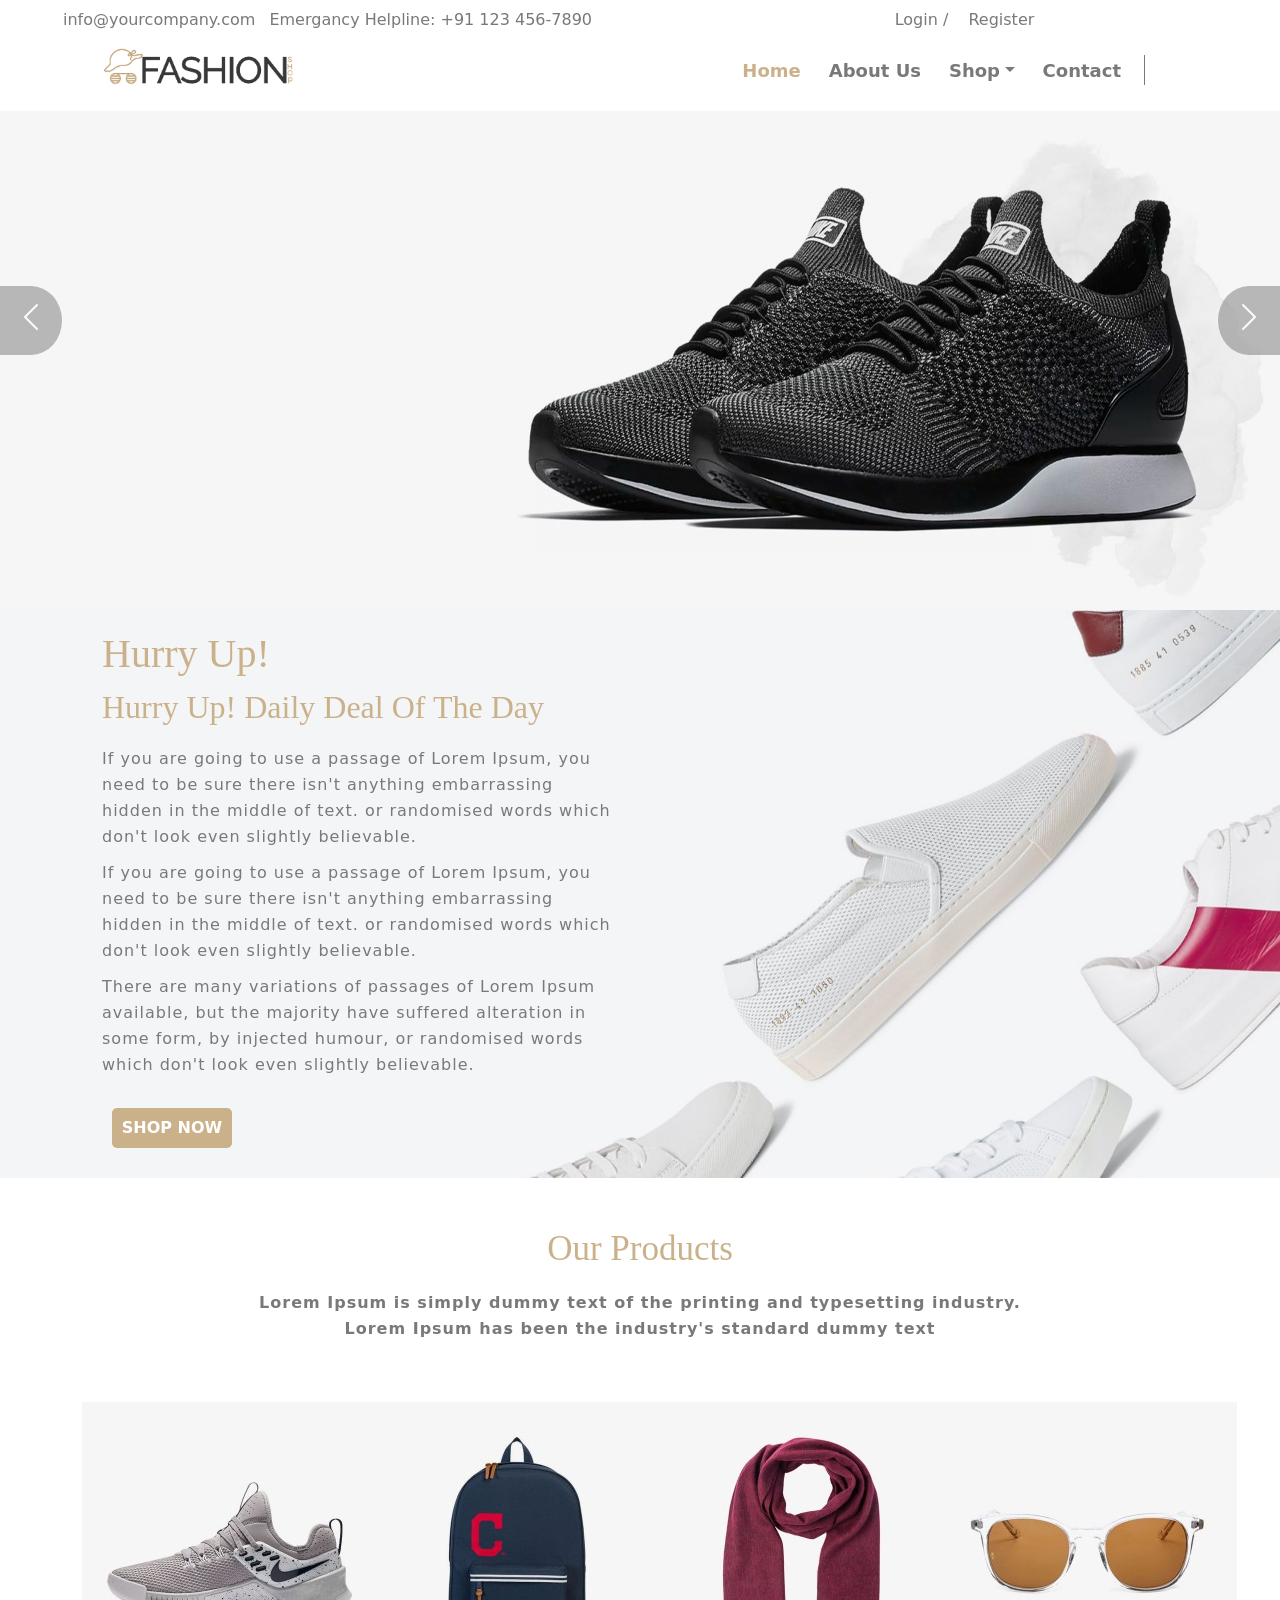
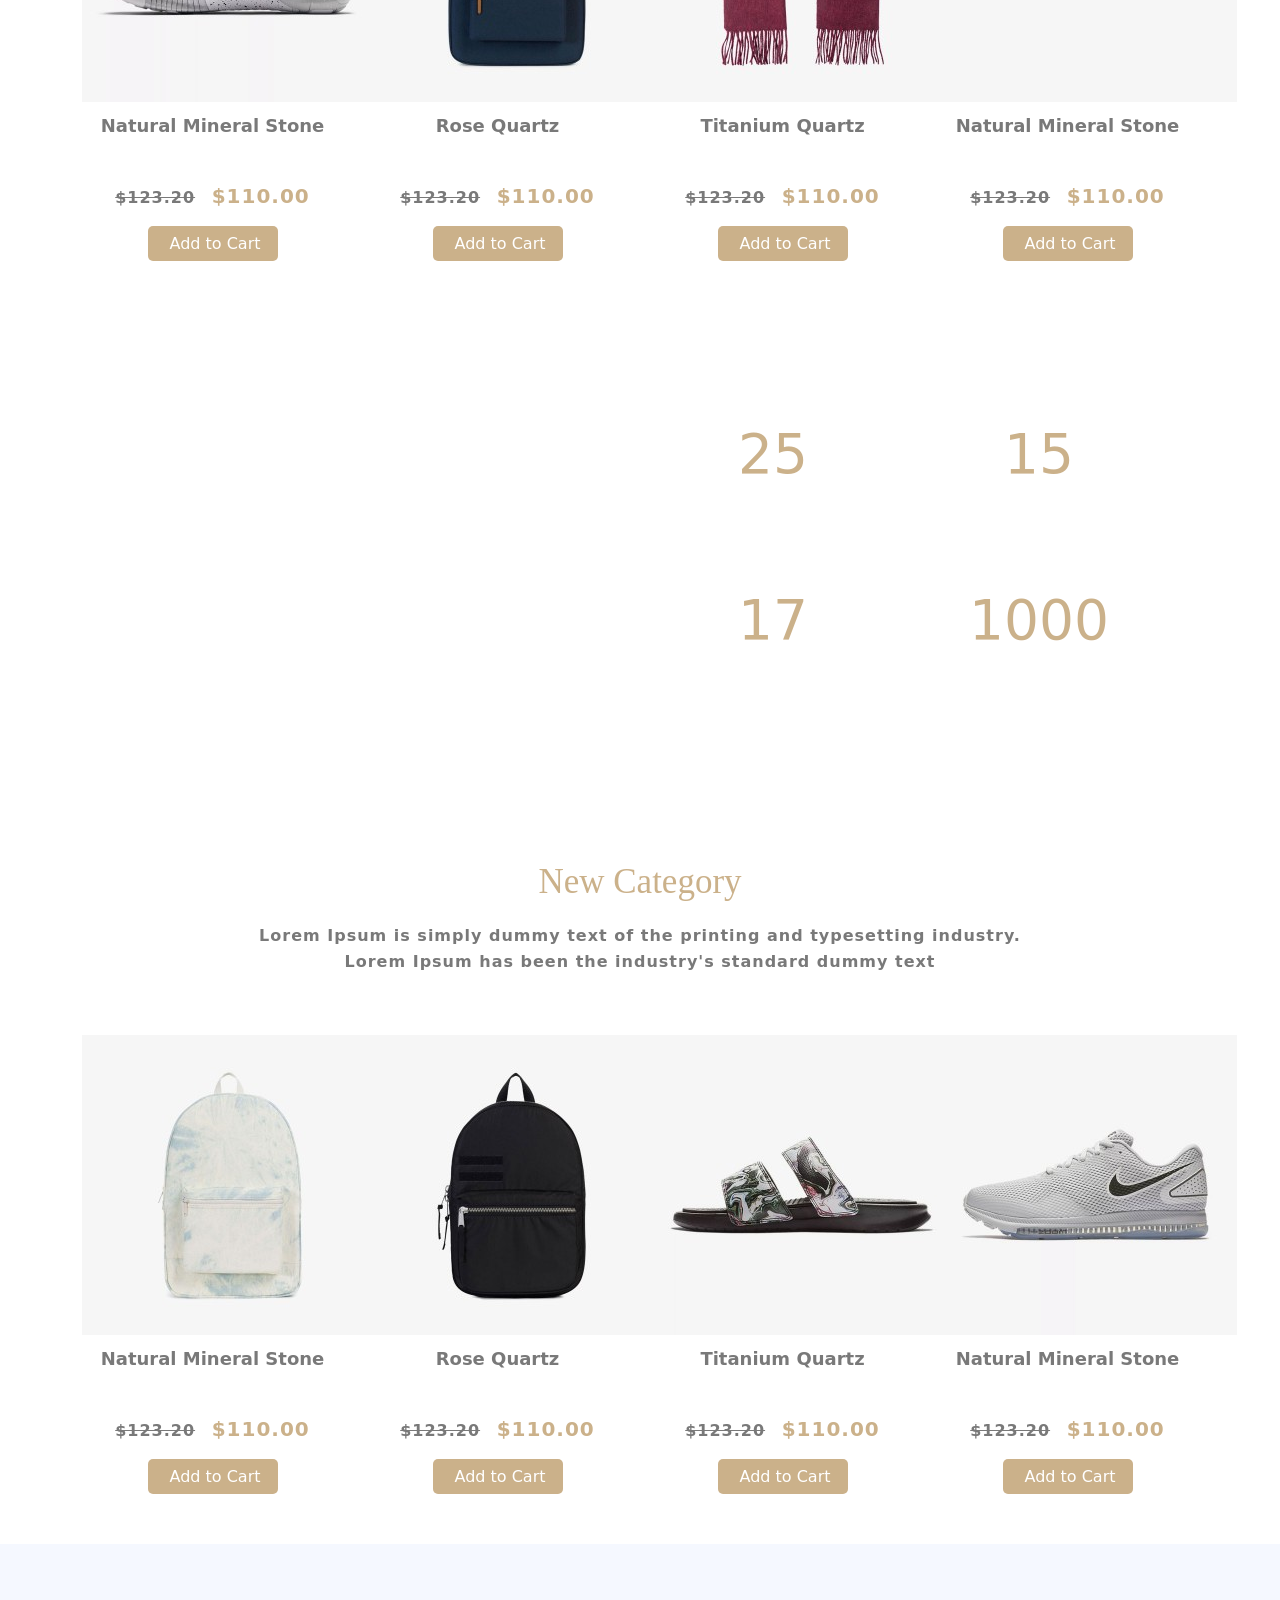
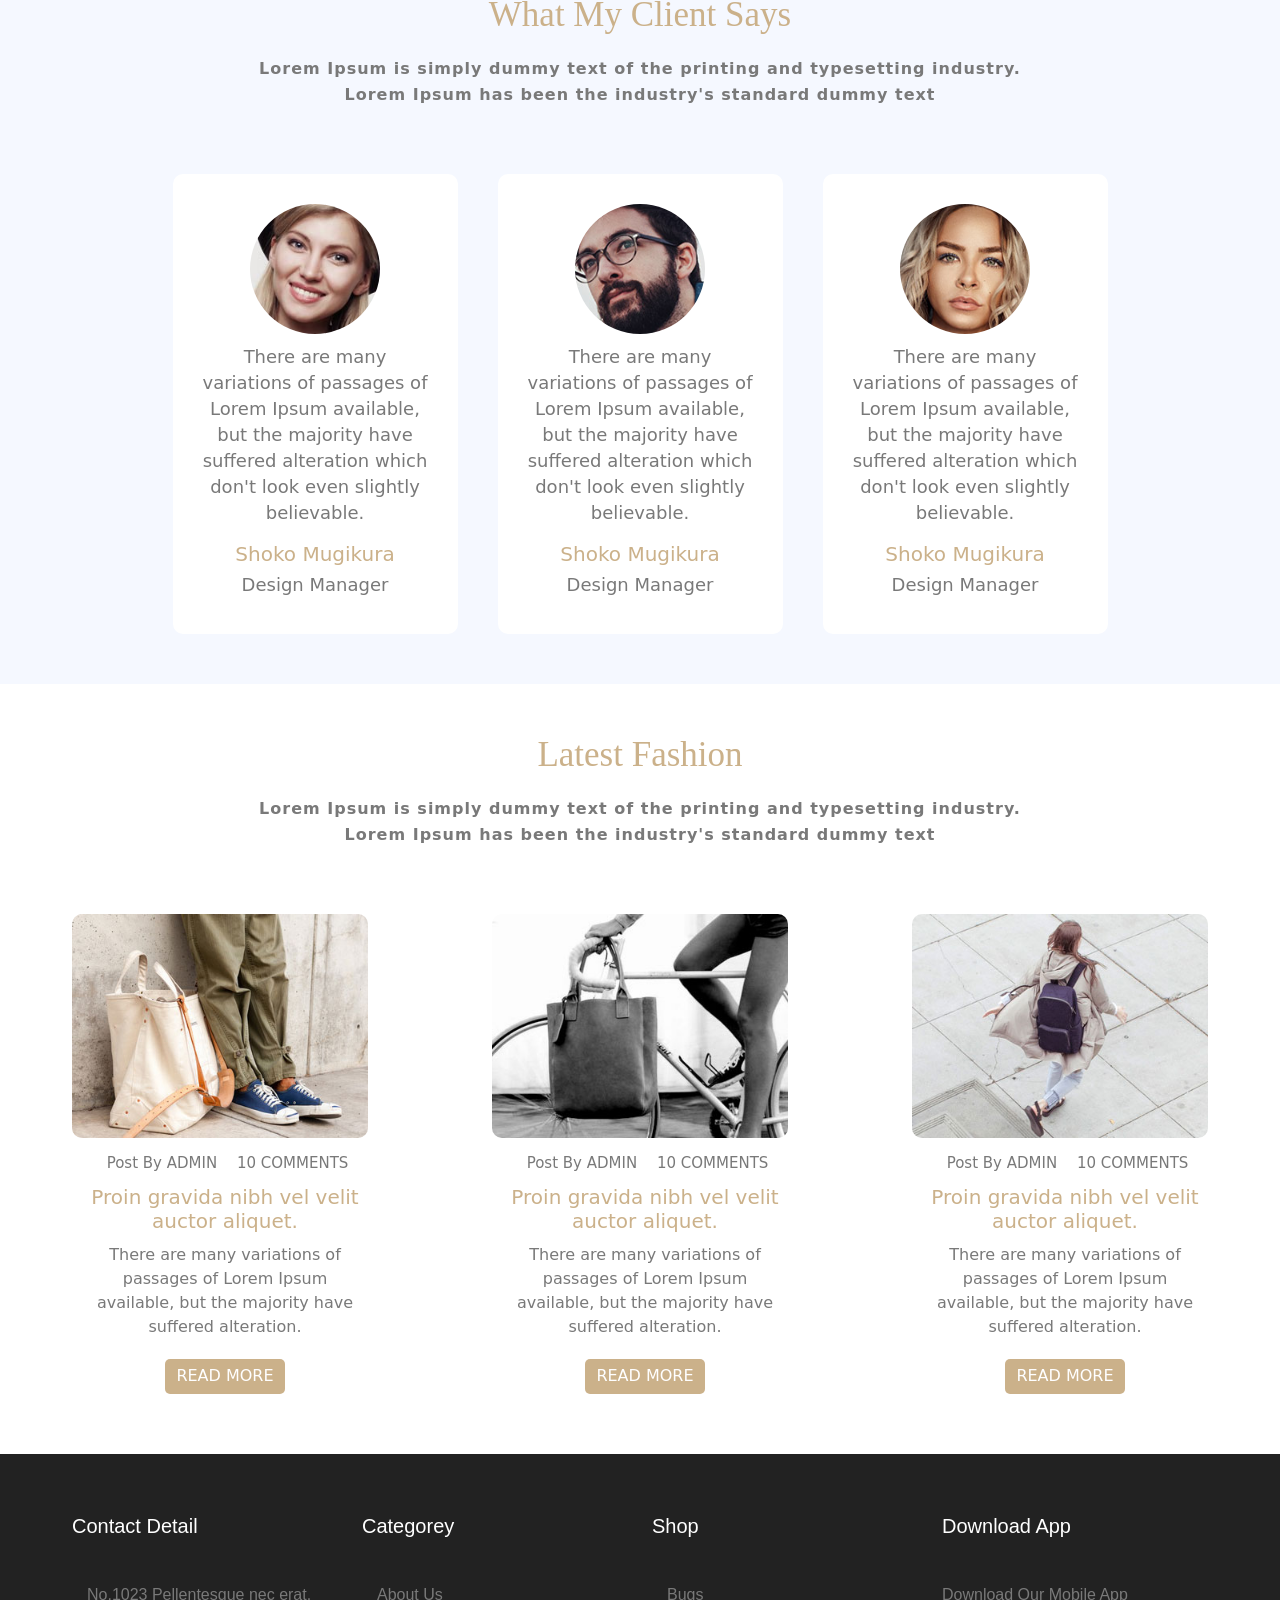
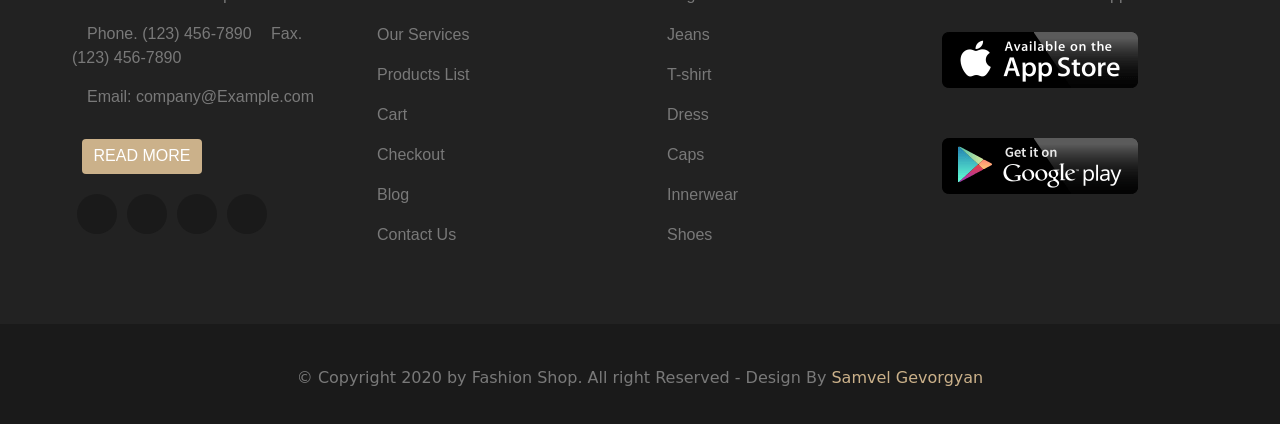
==== index.html @ e4495092 "Fashion Shop" ====
<!DOCTYPE html>
<html lang="en">
<head>
    <meta charset="UTF-8">
    <meta http-equiv="X-UA-Compatible" content="IE=edge">
    <meta name="viewport" content="width=device-width, initial-scale=1.0">
    <link rel="stylesheet" href="css/bootstrap.css">
    <link rel="stylesheet" href="css/bootstrap.min.css">
    <link href="https://cdn.jsdelivr.net/npm/bootstrap@5.2.0-beta1/dist/css/bootstrap.min.css" rel="stylesheet" integrity="sha384-0evHe/X+R7YkIZDRvuzKMRqM+OrBnVFBL6DOitfPri4tjfHxaWutUpFmBp4vmVor" crossorigin="anonymous">
    <link rel="stylesheet" href="css/icons.css">
    <link rel="stylesheet" href="css/media.css">
    <link rel="stylesheet" href="css/style.css">
    <title>Fashion Shop | Home</title>
</head>
<body>





                            <!-- NAV -->





    <div class="container-fluid navTop">
        <div class="row d-flex align-items-center text-center justify-content-between">
            <div class="col-6">
                <p> 
                    <abbr title="Email">
                        <span>
                            <i class="fa-regular fa-envelope navTopIcons"></i>
                            info@yourcompany.com
                        </span>
                    </abbr>
                    <abbr title="Telephone">
                        <span>
                            <i class="fa-solid fa-phone navTopIcons"></i>
                            Emergancy Helpline:
                            <a href="#" class="navTopLink">
                                +91 123 456-7890
                            </a>
                        </span>
                    </abbr>
                </p>
            </div>
            <div class="col-6">
                <p>
                    <i class="fa-solid fa-right-to-bracket navTopIcons"></i>
                    <a href="#" class="navTopLink">Login</a>
                    /
                    <i class="fa-regular fa-pen-to-square navTopIcons"></i>
                    <a href="#" class="navTopLink">Register</a>
                </p>
            </div>
        </div>
    </div>
    <nav class="navbar navbar-expand-md">
        <div class="container-fluid">
            <a class="navbar-brand" href="index.html">
                <img src="img/brand.png" alt="" class="brand">
            </a>
                <button class="navbar-toggler" type="button" data-bs-toggle="collapse" data-bs-target="#navbarText" aria-controls="navbarText" aria-expanded="false" aria-label="Toggle navigation">
                    <span class="navbar-toggler-icon"></span>
                </button>
            <div class="collapse navbar-collapse" id="navbarText">
                <ul class="navbar-nav me-auto"></ul>
                <span class="navbar-text links">
                    <ul class="navbar-nav me-auto">
                        <li class="nav-item">
                            <a class="nav-link home" aria-current="page" href="index.html">Home</a>
                        </li>
                        <li class="nav-item">
                            <a class="nav-link about" href="About_Us.html">About Us</a>
                        </li>
                        <li class="nav-item dropdown">
                            <a class="nav-link dropdown-toggle" href="#" id="navbarDropdownMenuLink" role="button" data-bs-toggle="dropdown" aria-expanded="false">Shop</a>
                                <ul class="dropdown-menu" aria-labelledby="navbarDropdownMenuLink">
                                    <li>
                                        <a class="dropdown-item" href="#">Coats</a>
                                    </li>
                                    <li>
                                        <a class="dropdown-item" href="#">Outwear</a>
                                    </li>
                                    <li>
                                        <a class="dropdown-item" href="#">T-Shirt</a>
                                    </li>
                                    <li>
                                        <a class="dropdown-item" href="#">Caps</a>
                                    </li>
                                    <li>
                                        <a class="dropdown-item" href="#">Shoes</a>
                                    </li>
                                    <li>
                                        <a class="dropdown-item" href="#">Innerwear</a>
                                    </li>
                                    <li>
                                        <a class="dropdown-item" href="#">Suits</a>
                                    </li>
                                    <li>
                                        <a class="dropdown-item" href="#">Shirt</a>
                                    </li>
                                    <li>
                                        <a class="dropdown-item" href="#">Bags</a>
                                    </li>
                                    <li>
                                        <a class="dropdown-item" href="#">Dresses</a>
                                    </li>
                                    <li>
                                        <a class="dropdown-item" href="#">Swimwear</a>
                                    </li>
                                    <li>
                                        <a class="dropdown-item" href="#">Sweatshirts & Hoodies</a>
                                    </li>
                                </ul>
                        </li>
                        <li class="nav-item">
                            <a class="nav-link" href="Contact_Us.html">Contact</a>
                        </li>
                            <div class="navIcons">
                                <span class="navBorder"></span>
                                <i class="fa-solid fa-cart-shopping"></i>
                                <i class="fa-solid fa-magnifying-glass"></i>
                            </div>
                    </ul>
                </span>
            </div>
        </div>
    </nav>





                            <!-- SLIDER -->




                            
    <header>
        <div id="carouselExampleInterval" class="carousel slide slideParent" data-bs-ride="carousel">
            <div class="carousel-inner">
                <div class="carousel-item active" data-bs-interval="4000">
                    <img src="img/slider-1.jpg" class="d-block w-100" alt="...">
                    <div class="carousel-caption d-none d-lg-block firstSliderBox">
                        <h5>Change Your Life</h5>
                        <p>If you are going to use a passage of Lorem Ipsum, you need to be sure there isn't anything embarrassing hidden in the middle of text. or randomised words which don't look even slightly believable.</p>
                        <button>Shop Now</button>
                    </div>
                </div>
                <div class="carousel-item" data-bs-interval="4000">
                    <img src="img/slider-2.jpg" class="d-block w-100" alt="...">
                    <div class="carousel-caption d-none d-lg-block firstSliderBox">
                        <h5>Change Your Look</h5>
                        <p>If you are going to use a passage of Lorem Ipsum, you need to be sure there isn't anything slightly believable.</p>
                        <button>Shop Now</button>
                    </div>
                </div>
                <div class="carousel-item" data-bs-interval="4000">
                    <img src="img/slider-3.jpg" class="d-block w-100" alt="...">
                    <div class="carousel-caption d-none d-lg-block firstSliderBox">
                        <h5>New Style Fashion</h5>
                        <p>If you are going to use a passage of Lorem Ipsum, you need to be sure there isn't anything embarrassing hidden in the middle of text. or randomised .</p>
                        <button>Shop Now</button>
                    </div>
                </div>
                <div class="carousel-item" data-bs-interval="4000">
                    <img src="img/slider-4.jpg" class="d-block w-100" alt="...">
                    <div class="carousel-caption d-none d-lg-block firstSliderBox">
                        <h5>New Style Fashion</h5>
                        <p>If you are going to use a passage of Lorem Ipsum, you need <br> to be sure there isn't anything embarrassing hidden in the middle <br> of text. or randomised words which don't .</p>
                        <button>Shop Now</button>
                    </div>
                </div>
            </div>
                <button class="carousel-control-prev" type="button" data-bs-target="#carouselExampleInterval" data-bs-slide="prev">
                    <div class="backIcon back">
                        <span class="carousel-control-prev-icon" aria-hidden="true"></span>
                        <span class="visually-hidden">Previous</span>
                    </div>
                </button>
                <button class="carousel-control-next" type="button" data-bs-target="#carouselExampleInterval" data-bs-slide="next">
                    <div class="backIcon next">
                        <span class="carousel-control-next-icon" aria-hidden="true"></span>
                        <span class="visually-hidden">Next</span>
                    </div>
                </button>
        </div>
        <div class="scrollUp">
            <i class="fa-solid fa-angles-up"></i>
        </div>
    </header>





                            <!-- HURRY UP -->




    
    <main>
        <section>
            <div class="hurryUpParent">
                <div class="container-fluid">
                    <div class="row">
                        <div class="col-xl-6 hurryUpContent">
                            <h1>Hurry Up!</h1>
                                <h2>Hurry Up! Daily Deal Of The Day</h2>
                                <p>If you are going to use a passage of Lorem Ipsum, you need to be sure there isn't anything embarrassing hidden in the middle of text. or randomised words which don't look even slightly believable.</p>
                                <p class="media_2">If you are going to use a passage of Lorem Ipsum, you need to be sure there isn't anything embarrassing hidden in the middle of text. or randomised words which don't look even slightly believable.</p>
                                <p class="media_3">There are many variations of passages of Lorem Ipsum available, but the majority have suffered alteration in some form, by injected humour, or randomised words which don't look even slightly believable.</p>
                                    <button>shop now</button>
                        </div>
                        <div class="col-xl-6"></div>
                    </div>
                </div>
            </div>
        </section>





                                <!-- OUR PRODUCTS -->





        <section>
            <div class="productsParent">
                <div class="container productParentChild">
                    <div class="productHeader">
                        <h1>Our Products</h1>
                        <p>Lorem Ipsum is simply dummy text of the printing and typesetting industry. <br> Lorem Ipsum has been the industry's standard dummy text</p>
                    </div>
                        <div class="row productContentParent">
                            <div class="col-lg-3">
                                <div class="product-item">
                                    <img src="img/product-1.jpg" alt="">
                                    <div class="productLink">
                                        <a href="">Natural Mineral Stone</a>
                                    </div>
                                    <div class="starParent">
                                        <i class="fa-solid fa-star star"></i>
                                        <i class="fa-solid fa-star star"></i>
                                        <i class="fa-regular fa-star star"></i>
                                        <i class="fa-regular fa-star star"></i>
                                        <i class="fa-regular fa-star star"></i>
                                    </div>
                                    <p>
                                        <span>$123.20</span>
                                        <span>$110.00</span>
                                    </p>
                                    <button>
                                        <i class="fa-solid fa-cart-shopping"></i>
                                        Add to Cart
                                    </button>
                                </div>
                            </div>
                            <div class="col-lg-3">
                                <div class="product-item">
                                    <img src="img/product-2.jpg" alt="">
                                    <div class="productLink">
                                        <a href="">Rose Quartz</a>
                                    </div>
                                    <div class="starParent">
                                        <i class="fa-solid fa-star star"></i>
                                        <i class="fa-solid fa-star star"></i>
                                        <i class="fa-regular fa-star star"></i>
                                        <i class="fa-regular fa-star star"></i>
                                        <i class="fa-regular fa-star star"></i>
                                    </div>
                                    <p>
                                        <span>$123.20</span>
                                        <span>$110.00</span>
                                    </p>
                                    <button>
                                        <i class="fa-solid fa-cart-shopping"></i>
                                        Add to Cart
                                    </button>
                                </div>
                            </div>
                            <div class="col-lg-3">
                                <div class="product-item">
                                    <img src="img/product-3.jpg" alt="">
                                    <div class="productLink">
                                        <a href="">Titanium Quartz</a>
                                    </div>
                                    <div class="starParent">
                                        <i class="fa-solid fa-star star"></i>
                                        <i class="fa-solid fa-star star"></i>
                                        <i class="fa-regular fa-star star"></i>
                                        <i class="fa-regular fa-star star"></i>
                                        <i class="fa-regular fa-star star"></i>
                                    </div>
                                    <p>
                                        <span>$123.20</span>
                                        <span>$110.00</span>
                                    </p>
                                    <button>
                                        <i class="fa-solid fa-cart-shopping"></i>
                                        Add to Cart
                                    </button>
                                </div>
                            </div>
                            <div class="col-lg-3">
                                <div class="product-item">
                                    <img src="img/product-4.jpg" alt="">
                                    <div class="productLink">
                                        <a href="">Natural Mineral Stone</a>
                                    </div>
                                    <div class="starParent">
                                        <i class="fa-solid fa-star star"></i>
                                        <i class="fa-solid fa-star star"></i>
                                        <i class="fa-regular fa-star star"></i>
                                        <i class="fa-regular fa-star star"></i>
                                        <i class="fa-regular fa-star star"></i>
                                    </div>
                                    <p>
                                        <span>$123.20</span>
                                        <span>$110.00</span>
                                    </p>
                                    <button>
                                        <i class="fa-solid fa-cart-shopping"></i>
                                        Add to Cart
                                    </button>
                                </div>
                            </div>
                        </div>
                </div>
            </div>
        </section>





                                <!-- PARALAX -->





        <section>
            <div class="paralaxParent">
                <div class="container-fluid paralaxParentChild">
                    <div class="row">
                        <div class="col-md-6 paralaxChildren">
                            <h1>Our Fashion Shop Work For You</h1>
                            <p>Our Fashion Shop delivers daily and monthly Shop for all readers of our website visitors.</p>
                            <p class="paralaxMedia2">Recognized as the best esoteric and fashion online in the USA. Every day we publish fresh products, shop by and for professional products, personalized predictions, shop readings, shose and Chinese fashion Brands and much more.</p>
                            <p>Our Fashion Shop can help you find a proper approach to solving all daily problems and achieving happiness in your life.</p>
                        </div>
                        <div class="col-md-6 paralaxYearParent">
                            <div class="row">
                                <div class="col-md-6">
                                    <h5>25</h5>
                                    <h4>Years Of Experience</h4>
                                </div>
                                <div class="col-md-6">
                                    <h5>15</h5>
                                    <h4>Types Of Best Brands</h4>
                                </div>
                            </div>
                            <div class="row">
                                <div class="col-md-6">
                                    <h5>17</h5>
                                    <h4>Best Quality</h4>
                                </div>
                                <div class="col-md-6">
                                    <h5>1000</h5>
                                    <h4>Hourly Fashion</h4>
                                </div>
                            </div>
                        </div>
                    </div>
                </div>
            </div>
        </section>





                                <!-- NEW CATEGORY -->





        <section>
            <div class="productsParent">
                <div class="container productParentChild2">
                    <div class="productHeader">
                    <h1>New Category</h1>
                    <p>Lorem Ipsum is simply dummy text of the printing and typesetting industry. <br> Lorem Ipsum has been the industry's standard dummy text</p>
                    </div>
                    <div class="row productContentParent">
                        <div class="col-lg-3">
                            <div class="product-item">
                                <img src="img/product-5.jpg" alt="">
                                <div class="productLink">
                                    <a href="">Natural Mineral Stone</a>
                                </div>
                                <div class="starParent">
                                    <i class="fa-solid fa-star star"></i>
                                    <i class="fa-solid fa-star star"></i>
                                    <i class="fa-regular fa-star star"></i>
                                    <i class="fa-regular fa-star star"></i>
                                    <i class="fa-regular fa-star star"></i>
                                </div>
                                <p>
                                    <span>$123.20</span>
                                    <span>$110.00</span>
                                </p>
                                <button>
                                    <i class="fa-solid fa-cart-shopping"></i>
                                    Add to Cart
                                </button>
                            </div>
                        </div>
                        <div class="col-lg-3">
                            <div class="product-item">
                                <img src="img/product-6.jpg" alt="">
                                <div class="productLink">
                                    <a href="">Rose Quartz</a>
                                </div>
                                <div class="starParent">
                                    <i class="fa-solid fa-star star"></i>
                                    <i class="fa-solid fa-star star"></i>
                                    <i class="fa-regular fa-star star"></i>
                                    <i class="fa-regular fa-star star"></i>
                                    <i class="fa-regular fa-star star"></i>
                                </div>
                                <p>
                                    <span>$123.20</span>
                                    <span>$110.00</span>
                                </p>
                                <button>
                                    <i class="fa-solid fa-cart-shopping"></i>
                                    Add to Cart
                                </button>
                            </div>
                        </div>
                        <div class="col-lg-3">
                            <div class="product-item">
                                <img src="img/product-7.jpg" alt="">
                                <div class="productLink">
                                    <a href="">Titanium Quartz</a>
                                </div>
                                <div class="starParent">
                                    <i class="fa-solid fa-star star"></i>
                                    <i class="fa-solid fa-star star"></i>
                                    <i class="fa-regular fa-star star"></i>
                                    <i class="fa-regular fa-star star"></i>
                                    <i class="fa-regular fa-star star"></i>
                                </div>
                                <p>
                                    <span>$123.20</span>
                                    <span>$110.00</span>
                                </p>
                                <button>
                                    <i class="fa-solid fa-cart-shopping"></i>
                                    Add to Cart
                                </button>
                            </div>
                        </div>
                        <div class="col-lg-3">
                            <div class="product-item">
                                <img src="img/product-8.jpg" alt="">
                                <div class="productLink">
                                    <a href="">Natural Mineral Stone</a>
                                </div>
                                <div class="starParent">
                                    <i class="fa-solid fa-star star"></i>
                                    <i class="fa-solid fa-star star"></i>
                                    <i class="fa-regular fa-star star"></i>
                                    <i class="fa-regular fa-star star"></i>
                                    <i class="fa-regular fa-star star"></i>
                                </div>
                                <p>
                                    <span>$123.20</span>
                                    <span>$110.00</span>
                                </p>
                                <button>
                                    <i class="fa-solid fa-cart-shopping"></i>
                                    Add to Cart
                                </button>
                            </div>
                        </div>
                    </div>
                </div>
            </div>
        </section>





                                <!-- TEAM -->





        <section>
            <div class="teamParent">
                <div class="container teamParentChild">
                    <div class="teamHeader">
                        <h1>What My Client Says</h1>
                        <p>Lorem Ipsum is simply dummy text of the printing and typesetting industry. <br> Lorem Ipsum has been the industry's standard dummy text</p>
                    </div>
                    <div class="row teamContent">
                        <div class="col-lg-3 teamItem">
                            <div>
                                <img src="img/team_1.jpg" alt="">
                            </div>
                            <div>
                                <p> <span>There are many variations of passages of Lorem Ipsum available, but the </span> majority have suffered alteration which don't look even slightly believable.</p>
                            </div>
                            <div>
                                <h5>Shoko Mugikura</h5>
                            </div>
                            <div>
                                <h4>Design Manager</h4>
                            </div>
                        </div>
                        <div class="col-lg-3 teamItem">
                            <div>
                                <img src="img/team_2.jpg" alt="">
                            </div>
                            <div>
                                <p> <span>There are many variations of passages of Lorem Ipsum available, but the </span> majority have suffered alteration which don't look even slightly believable.</p>
                            </div>
                            <div>
                                <h5>Shoko Mugikura</h5>
                            </div>
                            <div>
                                <h4>Design Manager</h4>
                            </div>
                        </div>
                        <div class="col-lg-3 teamItem">
                            <div>
                                <img src="img/team_3.jpg" alt="">
                            </div>
                            <div>
                                <p> <span>There are many variations of passages of Lorem Ipsum available, but the </span> majority have suffered alteration which don't look even slightly believable.</p>
                            </div>
                            <div>
                                <h5>Shoko Mugikura</h5>
                            </div>
                            <div>
                                <h4>Design Manager</h4>
                            </div>
                        </div>
                    </div>
                </div>
            </div>
        </section>





                                <!-- LATEST FASHION -->





        <section>
            <div class="latestParent">
                <div class="container-fluid latestParentChild">
                    <div class="latestHeader">
                        <h1>Latest Fashion</h1>
                        <p>Lorem Ipsum is simply dummy text of the printing and typesetting industry. <br> Lorem Ipsum has been the industry's standard dummy text</p>
                    </div>
                    <div class="row latestContent">
                        <div class="col-xl-3 latestItem">
                            <div>
                                <img src="img/latest_1.jpg" alt="">
                            </div>
                            <div>
                                <span>
                                    <i class="fa-solid fa-lock"></i>
                                    <span>Post By ADMIN</span>
                                </span>
                                <span>
                                    <i class="fa-regular fa-comment"></i>
                                    <span>10 COMMENTS</span>
                                </span>
                            </div>
                            <div>
                                <h4>Proin gravida nibh vel velit auctor aliquet.</h4>
                            </div>
                            <div>
                                <p>There are many variations of passages of Lorem Ipsum available, but the majority have suffered alteration.</p>
                            </div>
                            <div>
                                <button>READ MORE</button>
                            </div>
                        </div>
                        <div class="col-xl-3 latestItem">
                            <div>
                                <img src="img/latest_2.jpg" alt="">
                            </div>
                            <div>
                                <span>
                                    <i class="fa-solid fa-lock"></i>
                                    <span>Post By ADMIN</span>
                                </span>
                                <span>
                                    <i class="fa-regular fa-comment"></i>
                                    <span>10 COMMENTS</span>
                                </span>
                            </div>
                            <div>
                                <h4>Proin gravida nibh vel velit auctor aliquet.</h4>
                            </div>
                            <div>
                                <p>There are many variations of passages of Lorem Ipsum available, but the majority have suffered alteration.</p>
                            </div>
                            <div>
                                <button>READ MORE</button>
                            </div>
                        </div>
                        <div class="col-xl-3 latestItem">
                            <div>
                                <img src="img/latest_3.jpg" alt="">
                            </div>
                            <div>
                                <span>
                                    <i class="fa-solid fa-lock"></i>
                                    <span>Post By ADMIN</span>
                                </span>
                                <span>
                                    <i class="fa-regular fa-comment"></i>
                                    <span>10 COMMENTS</span>
                                </span>
                            </div>
                            <div>
                                <h4>Proin gravida nibh vel velit auctor aliquet.</h4>
                            </div>
                            <div>
                                <p>There are many variations of passages of Lorem Ipsum available, but the majority have suffered alteration.</p>
                            </div>
                            <div>
                                <button>READ MORE</button>
                            </div>
                        </div>
                    </div>
                </div>
            </div>
        </section>
    </main>





                                <!-- FOOTER -->





    <footer>
        <section>
            <div class="footerParent">
                <div class="container-fluid">
                    <div class="row footerParentChild">
                        <div class="col-lg-3 footerItem">
                            <div>
                                <h4>Contact Detail</h4>
                            </div>
                            <div>
                                <i class="fa-solid fa-location-dot"></i>
                                <span> No.1023 Pellentesque nec erat.</span>
                            </div>
                            <div>
                                <i class="fa-solid fa-phone"></i>
                                <span>Phone. (123) 456-7890</span>
                                <i class="fa-solid fa-file-lines"></i>
                                <span>Fax. (123) 456-7890</span>
                            </div>
                            <div>
                                <i class="fa-regular fa-envelope"></i>
                                <span>Email: company@Example.com</span>
                            </div>
                            <div>
                                <button>READ MORE</button>
                            </div>
                            <div class="footerLinks">
                                <div>
                                    <i class="fa-brands fa-facebook-f"></i>
                                </div>
                                <div>
                                    <i class="fa-brands fa-twitter"></i>
                                </div>
                                <div>
                                    <i class="fa-brands fa-youtube"></i>
                                </div>
                                <div>
                                    <i class="fa-brands fa-linkedin-in"></i>
                                </div>
                            </div>
                        </div>
                        <div class="col-lg-3 footerItem">
                            <div>
                                <h4>Categorey</h4>
                            </div>
                            <div>
                                <p>
                                    <i class="fa-solid fa-angle-right"></i>
                                    About Us
                                </p>
                            </div>
                            <div>
                                <p>
                                    <i class="fa-solid fa-angle-right"></i>
                                    Our Services
                                </p>
                            </div>
                            <div>
                                <p>
                                    <i class="fa-solid fa-angle-right"></i>
                                    Products List
                                </p>
                            </div>
                            <div>
                                <p>
                                    <i class="fa-solid fa-angle-right"></i>
                                    Cart
                                </p>
                            </div>
                            <div>
                                <p>
                                    <i class="fa-solid fa-angle-right"></i>
                                    Checkout
                                </p>
                            </div>
                            <div>
                                <p>
                                    <i class="fa-solid fa-angle-right"></i>
                                    Blog
                                </p>
                            </div>
                            <div>
                                <p>
                                    <i class="fa-solid fa-angle-right"></i>
                                    Contact Us
                                </p>
                            </div>
                        </div>
                        <div class="col-lg-3 footerItem">
                            <div>
                                <h4>Shop</h4>
                            </div>
                            <div>
                                <p>
                                    <i class="fa-solid fa-angle-right"></i>
                                    Bugs
                                </p>
                            </div>
                            <div>
                                <p>
                                    <i class="fa-solid fa-angle-right"></i>
                                    Jeans
                                </p>
                            </div>
                            <div>
                                <p>
                                    <i class="fa-solid fa-angle-right"></i>
                                    T-shirt
                                </p>
                            </div>
                            <div>
                                <p>
                                    <i class="fa-solid fa-angle-right"></i>
                                    Dress
                                </p>
                            </div>
                            <div>
                                <p>
                                    <i class="fa-solid fa-angle-right"></i>
                                    Caps
                                </p>
                            </div>
                            <div>
                                <p>
                                    <i class="fa-solid fa-angle-right"></i>
                                    Innerwear
                                </p>
                            </div>
                            <div>
                                <p>
                                    <i class="fa-solid fa-angle-right"></i>
                                    Shoes
                                </p>
                            </div>
                        </div>
                        <div class="col-lg-3 footerItem">
                            <div>
                                <h4>Download App</h4>
                            </div>
                            <div>
                                <span>Download Our Mobile App</span>
                            </div>
                            <div>
                                <img src="img/footer_1.png" alt="">
                            </div>
                            <div>
                                <img src="img/footer_2.png" alt="">
                            </div>
                        </div>
                    </div>
                </div>
            </div>
        </section>
        <section>
            <div class="footerBottom">
                <div class="footerBottomHeader">
                    <p>
                        © Copyright 2020 by Fashion Shop. All right Reserved - Design By <a href="https://www.github.com/GevorgyanSam" title="GitHub"> Samvel Gevorgyan </a>
                    </p>
                </div>
            </div>
        </section>
    </footer>
    <script src="https://cdn.jsdelivr.net/npm/bootstrap@5.2.0-beta1/dist/js/bootstrap.bundle.min.js" integrity="sha384-pprn3073KE6tl6bjs2QrFaJGz5/SUsLqktiwsUTF55Jfv3qYSDhgCecCxMW52nD2" crossorigin="anonymous"></script>
    <script src="js/script.js"></script>
</body>
</html>
---- css/media.css ----
/* FIXED ANIMATION BUGS ON RESIZE */




                        
@media only screen and (max-width: 1600px) {

    .hurryUpContent {
        display: block !important;
    }

    .productParentChild {
        display: block !important;
    }

    .paralaxParentChild {
        display: block !important;
    }

    .productParentChild2 {
        display: block !important;
    }

    .teamParentChild {
        display: block !important;
    }

    .latestParentChild {
        display: block !important;
    }

    .footerParentChild {
        display: flex !important;
    }

    .footerBottom div {
        display: block !important;
    }
}





                        /* NAV */





@media only screen and (max-width: 1600px) {

    .brand {
        width: 280px;
        margin-top: 15px;
        margin-left: 90px !important;
    }
    
    .links {
        margin-right: 120px !important;
    }
}

@media only screen and (max-width: 1320px) {

    .brand {
        width: 280px;
        margin-top: 15px;
        margin-left: 50px !important;
    }
    
    .links {
        margin-right: 80px !important;
    }
}

@media only screen and (max-width: 1140px) {

    .brand {
        width: 280px;
        margin-top: 15px;
        margin-left: 0px !important;
    }
    
    .links {
        margin-right: 0px !important;
    }

    .navTop {
        display: none;
    }
}

@media only screen and (max-width: 1000px) {

    .navIcons {
        display: none !important;
    }
}

@media only screen and (max-width: 767px) {

    nav {
        max-height: 500px !important;
    }
}

@media only screen and (max-width: 460px) {

    .brand {
        width: 220px !important;
        margin-left: -15px !important;
    }
}

@media only screen and (max-width: 350px) {

    .brand {
        width: 180px !important;
        margin-left: -25px !important;
    }
}





                        /* SLIDER */





@media only screen and (max-width: 1320px) {

    .firstSliderBox {
        width: 600px !important;
    }

    .firstSliderBox > h5 {
        font-size: 25px !important;
    }

    .firstSliderBox > h5 + p {
        font-size: 16px !important;
    }

    .firstSliderBox > h5 + p + button {
        height: 30px !important;
        width: 100px !important;
        font-size: 14px !important;
    }
}

@media only screen and (max-width: 767px) {

    .slideParent {
        padding-top: 110px !important;
    }

    .backIcon {
        display: none;
    }
}

@media only screen and (max-width: 460px) {

    .slideParent {
        padding-top: 80px !important;
    }
}





                        /* HURRY UP */






@media only screen and (max-width: 1200px) {
    
    .hurryUpContent {
        text-align: center !important;
    }

    .hurryUpContent > h1, h2 {
        margin: 20px !important;
    }

    .hurryUpContent > h2 {
        margin-bottom: 30px !important;
    }

    .hurryUpContent > p {
        margin: 20px !important;
        font-weight: 600;
        color: var(--contentColor);
        letter-spacing: 1px;
        line-height: 26px;
    }
}

@media only screen and (max-width: 620px) {

    .hurryUpParent {
        padding: 10px 0 !important;
    }

    .media_3 {
        display: none !important;
    }
}

@media only screen and (max-width: 450px) {

    .media_2 {
        display: none !important;
    }
}





                        /* OUR PRODUCTS */





@media only screen and (max-width: 1320px) {

    .paralaxMedia2 {
        display: none;
    }
}

@media only screen and (max-width: 1212px) {

    .product-item img {
        max-width: 250px !important;
    }
}

@media only screen and (max-width: 1122px) {

    .product-item img {
        max-width: 200px !important;
    }
}

@media only screen and (max-width: 991px) {

    .product-item img {
        max-width: 400px !important;
    }
}

@media only screen and (max-width: 767px) {

    .paralaxParentChild {
        padding: 0 30px !important;
        text-align: center !important;
    }
}

@media only screen and (max-width: 576px) {

    .paralaxParentChild {
        padding: 0 !important;
    }
}





                        /* TEAM */





@media only screen and (max-width: 1400px) {

    .teamContent .teamItem {
        margin-top: 50px !important;
        padding: 30px;
        margin: 0 20px !important;
        border-radius: 10px;
        background-color: var(--secondaryColor);
    }
}

@media only screen and (max-width: 1200px) {

    .teamContent .teamItem {
        margin-top: 50px !important;
        padding: 30px;
        margin: 0 10px !important;
        border-radius: 10px;
        background-color: var(--secondaryColor);
    }

    .teamContent .teamItem p span {
        display: none;
    }
}

@media only screen and (max-width: 991px) {

    .teamContent .teamItem p span {
        display: inline-block;
    }
}





                        /* LATEST FASHION */





@media only screen and (max-width: 1530px) {

    .latestParent {
        min-height: 700px !important;
    }

    .latestContent {
        align-items: center !important;
        text-align: center !important;
        justify-content: center !important;
    }

    .latestItem div > span {
        margin: 0 !important;
        font-size: 15px !important;
    }

    .latestItem div > span:nth-child(1) {
        margin-left: 10px !important;
    }
}

@media only screen and (max-width: 1217px) {

    .latestContent .latestItem {
        margin: 0 !important;
    }

    .latestItem img {
        max-width: 600px !important;
        margin-bottom: 20px !important;
    }

    .latestItem div > span {
        font-size: 20px !important;
        margin: 0 20px !important;
    }
    
    .latestItem div > span i {
        font-size: 22px !important;
        margin-right: 15px !important;
    }

    .latestItem div > h4 {
        font-size: 25px !important;
        margin: 15px 0 !important;
    }

    .latestItem div > p {
        font-size: 20px !important;
        margin: 15px 0 !important;
    }

    .latestItem div > button {
        height: 45px !important;
        width: 150px !important;
        margin: 15px 0 !important;
        font-size: 20px !important;
    }
}

@media only screen and (max-width: 767px) {

    .latestItem img {
        max-width: 100% !important;
        margin-bottom: 20px !important;
    }
}

@media only screen and (max-width: 520px) {

    .latestItem div > span {
        font-size: 16px !important;
        margin: 0 5px !important;
    }
    
    .latestItem div > span i {
        font-size: 18px !important;
        margin-right: 5px !important;
    }

    .latestItem div > h4 {
        font-size: 20px !important;
        margin: 10px 0 !important;
    }

    .latestItem div > p {
        font-size: 18px !important;
        margin: 10px 0 !important;
    }

    .latestItem div > button {
        height: 35px !important;
        width: 120px !important;
        margin: 10px 0 !important;
        font-size: 16px !important;
    }
}





                        /* FOOTER */





@media only screen and (max-width: 991px) {

    .footerParentChild {
        text-align: center !important;
        align-items: center !important;
        justify-content: center !important;
    }

    .footerItem:nth-child(2), .footerItem:nth-child(3) {
        display: none;
    }

    .footerLinks {
        justify-content: center !important;
    }
}

@media only screen and (max-width: 500px) {

    .footerParent {
        padding: 50px 0 !important;
    }
}
---- css/style.css ----
* {
    margin: 0;
    padding: 0;
    box-sizing: border-box;
}

body {
    --primaryColor: rgb(203, 177, 138);
    --secondaryColor: rgb(255, 255, 255);
    --contentColor: rgb(121, 121, 121);
    --hoverTransition: .5s;
    overflow-x: hidden;
}

html {
    scroll-behavior: smooth;
    user-select: none;
}

::-webkit-scrollbar {
    background-color: white;
}

::-webkit-scrollbar-track {
    background-color: white;
}

::-webkit-scrollbar-thumb {
    background-color: var(--primaryColor);
    border-radius: 20px;
    cursor: pointer;
    border: 2px solid var(--primaryColor);
}

::-webkit-scrollbar-thumb:hover {
    background-color: rgb(206, 173, 123);
}





                        /* NAV */





.navbar-toggler:focus {
    box-shadow: none !important;
}

.navTop {
    transition: .2s;
    width: 100%;
    z-index: 999;
    height: 30px;
    background-color: var(--secondaryColor);
    animation: 1s navAnim forwards;
    opacity: 0;
}

@keyframes navAnim {
    0%{
        opacity: 0;
        transform: translateY(-100px);
    }
    100%{
        opacity: 1;
        transform: translateY(0);
    }
}

abbr[title] {
    border-bottom: none !important;
    cursor: pointer !important;
    text-decoration: none !important;
}

.navTop p {
    line-height: 40px;
}

.navTopIcons {
    color: var(--primaryColor);
    margin: 0 3px 0 6px;
}

.navTopLink {
    text-decoration: none;
    color: var(--contentColor);
    transition: var(--hoverTransition);
    font-weight: 500;
}

.navTopLink:hover {
    color: var(--primaryColor);
}

nav {
    position: fixed !important;
    width: 100%;
    z-index: 999;
    max-height: 80px;
    background-color: var(--secondaryColor);
    animation: 1s navAnim forwards;
    opacity: 0;
}

.brand {
    width: 280px;
    margin-top: 15px;
    margin-left: 180px;
}

.links {
    margin-right: 200px;
}

nav a {
    color: var(--contentColor) !important;
    font-weight: 600 !important;
    padding-top: 20px;
    padding-bottom: 20px;
    margin-left: 12px;
    font-size: 18px !important;
    transition: var(--hoverTransition);
}

nav a:hover {
    color: var(--primaryColor) !important;
    background-color: transparent !important;
}

.home {
    color: var(--primaryColor) !important;
}

.navBorder {
    margin: 0 15px;
    height: 30px;
    width: 1px;
    background-color: var(--contentColor);
}

.navIcons {
    display: flex;
    align-items: center;
    text-align: center;
}

.navIcons i {
    color: var(--contentColor);
    font-size: 20px;
    margin: 0 7px;
    cursor: pointer;
    transition: var(--hoverTransition);
}

.navIcons i:hover {
    color: var(--primaryColor);
}

.scrollUp {
    display: flex;
    align-items: center;
    text-align: center;
    justify-content: center;
    position: fixed;
    bottom: 20px;
    right: 20px;
    cursor: pointer;
    height: 45px;
    width: 45px;
    background-color: white;
    border-radius: 50%;
    z-index: 999;
    border: 1px solid var(--primaryColor);
    transition: var(--hoverTransition);
    opacity: 0;
}

.scrollUp:hover {
    background-color: var(--primaryColor);
    border: 1px solid transparent;
}

.scrollUp:hover i {
    color: white;
}

.scrollUp:active {
    transform: scale(0.9);
}

.scrollUp > i {
    font-size: 25px;
    color: var(--primaryColor);
    transition: var(--hoverTransition);
}





                        /* SLIDER */





.slideParent {
    padding-top: 80px;
    position: relative;
}

.backIcon {
    background-color: var(--contentColor);
    padding: 15px !important;
    border-radius: 50%;
}

.back {
    border-radius: 0 50% 50% 0;
}

.next {
    border-radius: 50% 0 0 50%;
}

.carousel-control-prev {
    justify-content: flex-start !important;
}

.carousel-control-next {
    justify-content: flex-end !important;
}

.firstSliderBox {
    min-height: 200px;
    width: 800px;
    background-image: linear-gradient(to right, rgb(20, 20, 20), transparent);
    position: absolute;
    bottom: 30%;
    left: 7%;
    border-radius: 5px;
    align-items: flex-start;
    justify-content: start;
    text-align: start;
    opacity: 0;
    animation: 3.5s slideAnimIn .7s forwards;
}

@keyframes slideAnimIn {
    0% {
        bottom: 0%;
        opacity: 0;
    }
    25% {
        opacity: 1;
        bottom: 30%;
    }
    50% {
        opacity: 1;
        bottom: 30%;
    }
    75% {
        opacity: 1;
        bottom: 30%;
    }
    100% {
        bottom: 0%;
        opacity: 0;
    }
}

.firstSliderBox > h5 {
    color: var(--primaryColor);
    font-size: 30px;
    font-weight: bold;
    margin: 10px 30px;
    margin-left: 30px;
}

.firstSliderBox > h5 + p {
    color: var(--secondaryColor);
    margin: 15px;
    margin-left: 30px;
    line-height: 28px;
    letter-spacing: 1px;
}

.firstSliderBox > h5 + p + button {
    height: 40px;
    width: 120px;
    background-color: var(--primaryColor);
    color: var(--secondaryColor);
    border: none;
    border: 1px solid transparent;
    border-radius: 5px;
    margin: 0px 30px 10px 30px;
    text-transform: uppercase;
    letter-spacing: 1px;
}





                        /* HURRY UP */





.hurryUpParent {
    width: 100%;
    background-image: url(../img/about_img.jpg);
    background-repeat: no-repeat;
    background-size: cover;
    padding: 10px 80px;
    min-height: 500px;
}

.hurryUpContent {
    text-align: start;
    opacity: 0;
    display: none;
    animation: 1s hurryUpContentAnim forwards;
}

@keyframes hurryUpContentAnim {
    0% {
        opacity: 0;
        transform: translateX(-200px);
    }
    100% {
        opacity: 1;
        transform: translateX(0);
    }
}

.hurryUpContent > h1, h2 {
    margin: 10px;
    font-family: 'Comic Neue', cursive;
    color: var(--primaryColor);
}

.hurryUpContent > h2 {
    margin-bottom: 20px;
}

.hurryUpContent > p {
    margin: 10px;
    color: var(--contentColor);
    letter-spacing: 1px;
    line-height: 26px;
}

.hurryUpContent > button {
    text-transform: uppercase;
    background-color: var(--primaryColor);
    height: 40px;
    width: 120px;
    margin: 20px;
    font-weight: 600;
    color: white;
    border: 2px solid transparent;
    border-radius: 5px;
    transition: var(--hoverTransition);
}

.hurryUpContent > button:hover {
    border: 2px solid var(--primaryColor);
    background-color: white;
    color: var(--primaryColor);
}





                        /* OUR PRODUCTS */





.productsParent {
    text-align: center;
    width: 100%;
    padding: 50px 0;
    min-height: 700px;
}

.productParentChild, .productParentChild2{
    display: none;
}

.productsParent h1 {
    color: var(--primaryColor);
    font-family: 'Comic Neue', cursive;
    margin-bottom: 20px;
    font-size: 35px;
}

.productsParent p {
    color: var(--contentColor);
    letter-spacing: 1px;
    line-height: 26px;
    font-weight: 600;
}

.productHeader {
    animation: 1s productHeaderAnim .5s forwards;
    opacity: 0;
}

@keyframes productHeaderAnim {
    0%{
        opacity: 0;
        transform: translateY(-100px);
    }
    100%{
        opacity: 1;
        transform: translateY(0px);
    }
}

.productContentParent {
    margin-top: 40px;
    display: flex;
    align-items: center;
    justify-content: center;
    opacity: 0;
    animation: 1s productContentAnim 1s forwards;
}

@keyframes productContentAnim {
    0%{
        opacity: 0;
        transform: translateY(-100px);
    }
    100%{
        opacity: 1;
        transform: translateY(0px);
    }
}

.product-item {
    margin-top: 20px;
}

.productLink {
    margin: 10px 0;
}

.productLink > a {
    color: var(--contentColor);
    text-decoration: none;
    font-size: 18px;
    font-weight: 600;
    transition: var(--hoverTransition);
}

.productLink > a:hover {
    color: var(--primaryColor);
}

.starParent {
    margin: 10px 0;
}

.starParent > i {
    color: var(--primaryColor);
}

.product-item > p {
    margin: 10px 0;
    color: var(--contentColor);
}

.product-item > p > span {
    margin: 0 5px;
}

.product-item > p > span:nth-child(1) {
    text-decoration: line-through;
}

.product-item > p > span:nth-child(2) {
    color: var(--primaryColor);
    font-size: 20px;
}

.product-item > button {
    margin-top: 5px;
    color: white !important;
    background-color: var(--primaryColor);
    height: 35px;
    width: 130px;
    border-radius: 5px;
    cursor: pointer;
    border: 2px solid transparent;
    transition: var(--hoverTransition);
}

.product-item > button:hover {
    color: var(--primaryColor) !important;
    background-color: transparent;
    border: 2px solid var(--primaryColor);
}

.product-item > button:hover i {
    color: var(--primaryColor);
}

.product-item > button > i {
    transition: var(--hoverTransition);
    margin-right: 5px;
    color: white;
}





                        /* PARALAX */





.paralaxParent {
    position: relative;
    padding: 80px 0;
    background-image: url(../img/paralax.jpg);
    background-attachment: fixed;
    background-repeat: no-repeat;
    background-size: cover;
    background-position: center;
    min-height: 500px;
    width: 100%;
}

.paralaxParentChild {
    padding: 0 120px;
    text-align: start;
    display: none;
}

.paralaxParent h1 {
    color: var(--secondaryColor);
    font-size: 35px;
    margin-bottom: 35px;
}

.paralaxParent p {
    margin-top: 20px;
    font-weight: 600;
    color: var(--secondaryColor);
    line-height: 27px;
    letter-spacing: 1px;
    font-size: 18px;
}

.paralaxChildren {
    animation: 1s paralaxAnimLeft .5s forwards;
    opacity: 0;
}

@keyframes paralaxAnimLeft {
    0%{
        opacity: 0;
        transform: translateX(-150px);
    }
    100%{
        opacity: 1;
        transform: translateX(0px);
    }
}

.paralaxYearParent {
    text-align: center !important;
    align-items: center !important;
    justify-content: center !important;
    animation: 1s paralaxAnimRight .5s forwards;
    opacity: 0;
}

@keyframes paralaxAnimRight {
    0%{
        opacity: 0;
        transform: translateX(150px);
    }
    100%{
        opacity: 1;
        transform: translateX(0px);
    }
}

.paralaxYearParent > div > div{
    margin: 30px 0;
}

.paralaxParentChild h5 {
    font-size: 55px;
    color: var(--primaryColor);
}

.paralaxParentChild h4 {
    color: var(--secondaryColor);
    font-size: 20px;
}





                        /* TEAM */





.teamParent {
    width: 100%;
    min-height: 700px;
    background-color: rgb(245, 248, 255);
    text-align: center;
    padding: 50px 0;
}

.teamParentChild {
    display: none;
}

.teamHeader h1 {
    color: var(--primaryColor);
    font-family: 'Comic Neue', cursive;
    margin-bottom: 20px;
    font-size: 35px;
}

.teamHeader p {
    color: var(--contentColor);
    letter-spacing: 1px;
    line-height: 26px;
    font-weight: 600;
}

.teamHeader {
    animation: 1s teamHeaderAnim .5s forwards;
    opacity: 0;
}

@keyframes teamHeaderAnim {
    0%{
        opacity: 0;
        transform: translateY(-100px);
    }
    100%{
        opacity: 1;
        transform: translateY(0px);
    }
}

.teamContent {
    align-items: center;
    text-align: center;
    justify-content: center;
    opacity: 0;
    animation: 1s teamContentAnim 1s forwards;
}

@keyframes teamContentAnim {
    0%{
        opacity: 0;
        transform: translateY(-100px);
    }
    100%{
        opacity: 1;
        transform: translateY(0px);
    }
}

.teamContent .teamItem {
    margin-top: 50px !important;
    padding: 30px;
    margin: 0 50px;
    border-radius: 10px;
    background-color: var(--secondaryColor);
}

.teamContent .teamItem img {
    border-radius: 50%;
    max-width: 130px;
    margin-bottom: 10px;
}

.teamContent .teamItem p {
    color: var(--contentColor);
    font-size: 18px;
    line-height: 26px;
}

.teamContent .teamItem h5 {
    color: var(--primaryColor);
    font-size: 20px;
}

.teamContent .teamItem h4 {
    color: var(--contentColor);
    font-size: 18px;
}





                        /* LATEST FASHION */





.latestParent {
    width: 100%;
    min-height: 800px;
    text-align: center;
    padding: 50px 0;
}

.latestParentChild {
    display: none;
}

.latestHeader h1 {
    color: var(--primaryColor);
    font-family: 'Comic Neue', cursive;
    margin-bottom: 20px;
    font-size: 35px;
}

.latestHeader p {
    color: var(--contentColor);
    letter-spacing: 1px;
    line-height: 26px;
    font-weight: 600;
}

.latestHeader {
    animation: 1s latestHeaderAnim .5s forwards;
    opacity: 0;
}

@keyframes latestHeaderAnim {
    0%{
        opacity: 0;
        transform: translateY(-100px);
    }
    100%{
        opacity: 1;
        transform: translateY(0px);
    }
}

.latestContent {
    align-items: start;
    text-align: start;
    justify-content: center;
    opacity: 0;
    animation: 1s latestContentAnim 1s forwards;
}

@keyframes latestContentAnim {
    0%{
        opacity: 0;
        transform: translateY(-100px);
    }
    100%{
        opacity: 1;
        transform: translateY(0px);
    }
}

.latestItem img {
    width: 100%;
    border-radius: 10px;
    margin-bottom: 10px;
}

.latestContent .latestItem {
    margin-top: 50px !important;
    margin: 0 50px;
}

.latestItem div > span {
    color: var(--contentColor);
    font-size: 16px;
    margin: 0 20px;
}

.latestItem div > span i {
    color: var(--primaryColor);
    font-size: 18px;
    margin-right: 5px;
}

.latestItem div > h4 {
    color: var(--primaryColor);
    font-size: 20px;
    margin: 10px 0 10px 10px;
}

.latestItem div > p {
    color: var(--contentColor);
    font-size: 16px;
    margin: 10px 0 10px 10px;
}

.latestItem div > button {
    background-color: var(--primaryColor);
    height: 35px;
    width: 120px;
    color: white;
    border: 1px solid transparent;
    margin: 10px 0 10px 10px;
    transition: var(--hoverTransition);
    border-radius: 5px;
}

.latestItem div > button:hover {
    background-color: white;
    color: var(--primaryColor);
    border: 1px solid var(--primaryColor);
}





                        /* FOOTER */





.footerParent {
    background-color: rgb(34 34 34);
    padding: 60px;
    min-height: 470px;
    width: 100%;
}

.footerParentChild {
    text-align: start;
    align-items: start;
    justify-content: center;
    color: white;
    display: none;
    animation: 1s footerHeaderAnim .5s forwards;
    opacity: 0;
}

@keyframes footerHeaderAnim {
    0%{
        opacity: 0;
        transform: translateY(-100px);
    }
    100%{
        opacity: 1;
        transform: translateY(0px);
    }
}

.footerItem {
    font-family: 'Franklin Gothic Medium', 'Arial Narrow', Arial, sans-serif;
}

.footerItem h4 {
    font-size: 20px;
    margin-bottom: 45px;
}

.footerItem span, p, i {
    color: var(--contentColor);
}

.footerItem:nth-child(1) div {
    margin-bottom: 15px;
}

.footerItem .fa-solid, .fa-regular {
    font-size: 15px;
    margin: 0 5px 0 10px;
}

.footerItem button {
    background-color: var(--primaryColor);
    color: var(--secondaryColor);
    height: 35px;
    width: 120px;
    border-radius: 4px;
    margin-top: 15px;
    margin-left: 10px;
    border: 1px solid transparent;
    font-size: 16px;
    transition: var(--hoverTransition);
}

.footerItem button:hover {
    color: var(--primaryColor);
    background-color: transparent;
    border: 1px solid var(--primaryColor);
}

.footerLinks {
    margin-top: 20px;
    display: flex;
    align-items: center;
    text-align: center;
    justify-content: start;
}

.footerLinks i {
    transition: var(--hoverTransition);
}

.footerLinks div {
    height: 40px;
    width: 40px;
    display: flex;
    align-items: center;
    justify-content: center;
    text-align: center;
    margin: 0 5px;
    background-color: rgb(26, 26, 26);
    border-radius: 50%;
    cursor: pointer;
    transition: var(--hoverTransition);
}

.footerLinks div:hover {
    background-color: var(--primaryColor);
}

.footerLinks div:hover i {
    color: var(--secondaryColor);
}

.footerItem p {
    display: inline-block;
    transition: var(--hoverTransition);
}

.footerItem i {
    transition: var(--hoverTransition);
}

.footerItem p:hover {
    cursor: pointer;
}

.footerItem p:hover i {
    color: var(--primaryColor);
    margin-right: 10px;
}

.footerItem img {
    margin: 25px 0;
    cursor: pointer;
}

.footerBottom {
    background-color: rgb(26, 26, 26);
    padding: 30px;
    display: flex;
    align-items: center;
    justify-content: center;
    text-align: center;
    min-height: 100px;
}

@keyframes footerHeaderAnim {
    0%{
        opacity: 0;
        transform: translateY(-50px);
    }
    100%{
        opacity: 1;
        transform: translateY(0px);
    }
}

.footerBottomHeader {
    display: none;
    animation: 1s footerHeaderAnim 1s forwards;
    opacity: 0;
}

.footerBottom p {
    transform: translate(0, 50%);
    color: var(--contentColor);
}

.footerBottom a {
    color: var(--primaryColor);
    text-decoration: none;
}
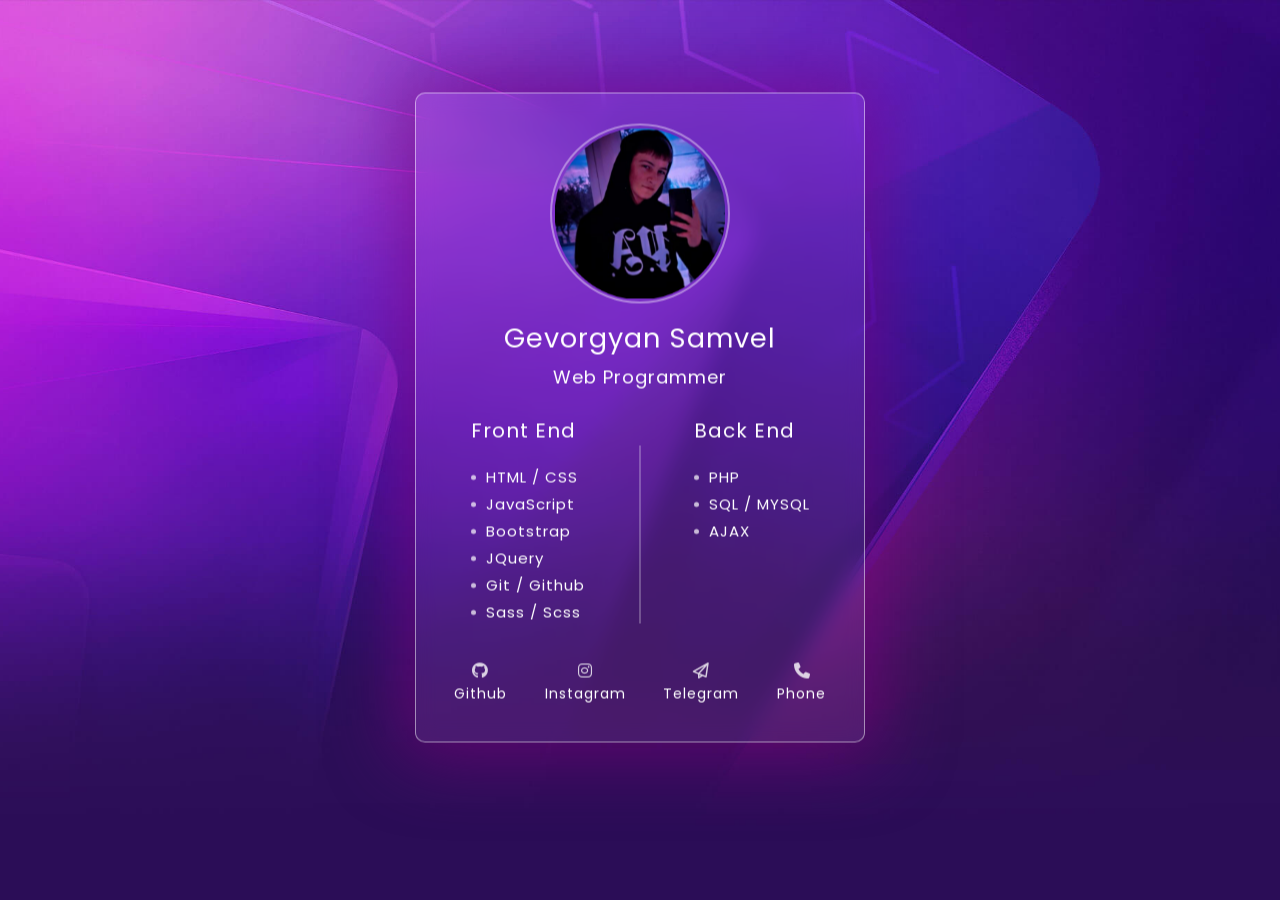
==== commit 65c55956: "V-Card" ====
--- a/index.html
+++ b/index.html
@@ -4,836 +4,70 @@
     <meta charset="UTF-8">
     <meta http-equiv="X-UA-Compatible" content="IE=edge">
     <meta name="viewport" content="width=device-width, initial-scale=1.0">
-    <link rel="stylesheet" href="css/bootstrap.css">
-    <link rel="stylesheet" href="css/bootstrap.min.css">
-    <link href="https://cdn.jsdelivr.net/npm/bootstrap@5.2.0-beta1/dist/css/bootstrap.min.css" rel="stylesheet" integrity="sha384-0evHe/X+R7YkIZDRvuzKMRqM+OrBnVFBL6DOitfPri4tjfHxaWutUpFmBp4vmVor" crossorigin="anonymous">
+    <link rel="icon" href="img/Sam.png">
     <link rel="stylesheet" href="css/icons.css">
+    <link rel="stylesheet" href="css/style.css">
     <link rel="stylesheet" href="css/media.css">
-    <link rel="stylesheet" href="css/style.css">
-    <title>Fashion Shop | Home</title>
+    <title>Samvel Gevorgyan</title>
 </head>
 <body>
-
-
-
-
-
-                            <!-- NAV -->
-
-
-
-
-
-    <div class="container-fluid navTop">
-        <div class="row d-flex align-items-center text-center justify-content-between">
-            <div class="col-6">
-                <p> 
-                    <abbr title="Email">
-                        <span>
-                            <i class="fa-regular fa-envelope navTopIcons"></i>
-                            info@yourcompany.com
-                        </span>
-                    </abbr>
-                    <abbr title="Telephone">
-                        <span>
-                            <i class="fa-solid fa-phone navTopIcons"></i>
-                            Emergancy Helpline:
-                            <a href="#" class="navTopLink">
-                                +91 123 456-7890
-                            </a>
-                        </span>
-                    </abbr>
-                </p>
+    <div class="parent">
+        <div>
+            <div class="imgParent">
+                <img src="img/Sam.png">
             </div>
-            <div class="col-6">
-                <p>
-                    <i class="fa-solid fa-right-to-bracket navTopIcons"></i>
-                    <a href="#" class="navTopLink">Login</a>
-                    /
-                    <i class="fa-regular fa-pen-to-square navTopIcons"></i>
-                    <a href="#" class="navTopLink">Register</a>
-                </p>
+            <div class="contentParent">
+                <h4>Gevorgyan Samvel</h4>
+                <h5>Web Programmer</h5>
+            </div>
+            <div class="skillsParent">
+                <div class="fron_end">
+                    <h4>Front End</h4>
+                    <ul>
+                        <li>HTML / CSS</li>
+                        <li>JavaScript</li>
+                        <li>Bootstrap</li>
+                        <li>JQuery</li>
+                        <li>Git / Github</li>
+                        <li>Sass / Scss</li>
+                    </ul>
+                </div>
+                <div class="back_end">
+                    <h4>Back End</h4>
+                    <ul>
+                        <li>PHP</li>
+                        <li>SQL / MYSQL</li>
+                        <li>AJAX</li>
+                    </ul>
+                </div>
+            </div>
+            <div class="contactParent">
+                <a href="https://www.github.com/GevorgyanSam" target="_blank">
+                    <div>
+                        <i class="fa-brands fa-github"></i>
+                        <p>Github</p>
+                    </div>
+                </a>
+                <a href="https://instagram.com/samvel.2005.g" target="_blank">
+                    <div>
+                        <i class="fa-brands fa-instagram"></i>
+                        <p>Instagram</p>
+                    </div>
+                </a>
+                <a href="https://t.me/GSam2005" target="_blank">
+                    <div>
+                        <i class="fa-regular fa-paper-plane"></i>
+                        <p>Telegram</p>
+                    </div>
+                </a>
+                <a href="tel:+37493198124">
+                    <div>
+                        <i class="fa-solid fa-phone"></i>
+                        <p>Phone</p>
+                    </div>
+                </a>
             </div>
         </div>
     </div>
-    <nav class="navbar navbar-expand-md">
-        <div class="container-fluid">
-            <a class="navbar-brand" href="index.html">
-                <img src="img/brand.png" alt="" class="brand">
-            </a>
-                <button class="navbar-toggler" type="button" data-bs-toggle="collapse" data-bs-target="#navbarText" aria-controls="navbarText" aria-expanded="false" aria-label="Toggle navigation">
-                    <span class="navbar-toggler-icon"></span>
-                </button>
-            <div class="collapse navbar-collapse" id="navbarText">
-                <ul class="navbar-nav me-auto"></ul>
-                <span class="navbar-text links">
-                    <ul class="navbar-nav me-auto">
-                        <li class="nav-item">
-                            <a class="nav-link home" aria-current="page" href="index.html">Home</a>
-                        </li>
-                        <li class="nav-item">
-                            <a class="nav-link about" href="About_Us.html">About Us</a>
-                        </li>
-                        <li class="nav-item dropdown">
-                            <a class="nav-link dropdown-toggle" href="#" id="navbarDropdownMenuLink" role="button" data-bs-toggle="dropdown" aria-expanded="false">Shop</a>
-                                <ul class="dropdown-menu" aria-labelledby="navbarDropdownMenuLink">
-                                    <li>
-                                        <a class="dropdown-item" href="#">Coats</a>
-                                    </li>
-                                    <li>
-                                        <a class="dropdown-item" href="#">Outwear</a>
-                                    </li>
-                                    <li>
-                                        <a class="dropdown-item" href="#">T-Shirt</a>
-                                    </li>
-                                    <li>
-                                        <a class="dropdown-item" href="#">Caps</a>
-                                    </li>
-                                    <li>
-                                        <a class="dropdown-item" href="#">Shoes</a>
-                                    </li>
-                                    <li>
-                                        <a class="dropdown-item" href="#">Innerwear</a>
-                                    </li>
-                                    <li>
-                                        <a class="dropdown-item" href="#">Suits</a>
-                                    </li>
-                                    <li>
-                                        <a class="dropdown-item" href="#">Shirt</a>
-                                    </li>
-                                    <li>
-                                        <a class="dropdown-item" href="#">Bags</a>
-                                    </li>
-                                    <li>
-                                        <a class="dropdown-item" href="#">Dresses</a>
-                                    </li>
-                                    <li>
-                                        <a class="dropdown-item" href="#">Swimwear</a>
-                                    </li>
-                                    <li>
-                                        <a class="dropdown-item" href="#">Sweatshirts & Hoodies</a>
-                                    </li>
-                                </ul>
-                        </li>
-                        <li class="nav-item">
-                            <a class="nav-link" href="Contact_Us.html">Contact</a>
-                        </li>
-                            <div class="navIcons">
-                                <span class="navBorder"></span>
-                                <i class="fa-solid fa-cart-shopping"></i>
-                                <i class="fa-solid fa-magnifying-glass"></i>
-                            </div>
-                    </ul>
-                </span>
-            </div>
-        </div>
-    </nav>
-
-
-
-
-
-                            <!-- SLIDER -->
-
-
-
-
-                            
-    <header>
-        <div id="carouselExampleInterval" class="carousel slide slideParent" data-bs-ride="carousel">
-            <div class="carousel-inner">
-                <div class="carousel-item active" data-bs-interval="4000">
-                    <img src="img/slider-1.jpg" class="d-block w-100" alt="...">
-                    <div class="carousel-caption d-none d-lg-block firstSliderBox">
-                        <h5>Change Your Life</h5>
-                        <p>If you are going to use a passage of Lorem Ipsum, you need to be sure there isn't anything embarrassing hidden in the middle of text. or randomised words which don't look even slightly believable.</p>
-                        <button>Shop Now</button>
-                    </div>
-                </div>
-                <div class="carousel-item" data-bs-interval="4000">
-                    <img src="img/slider-2.jpg" class="d-block w-100" alt="...">
-                    <div class="carousel-caption d-none d-lg-block firstSliderBox">
-                        <h5>Change Your Look</h5>
-                        <p>If you are going to use a passage of Lorem Ipsum, you need to be sure there isn't anything slightly believable.</p>
-                        <button>Shop Now</button>
-                    </div>
-                </div>
-                <div class="carousel-item" data-bs-interval="4000">
-                    <img src="img/slider-3.jpg" class="d-block w-100" alt="...">
-                    <div class="carousel-caption d-none d-lg-block firstSliderBox">
-                        <h5>New Style Fashion</h5>
-                        <p>If you are going to use a passage of Lorem Ipsum, you need to be sure there isn't anything embarrassing hidden in the middle of text. or randomised .</p>
-                        <button>Shop Now</button>
-                    </div>
-                </div>
-                <div class="carousel-item" data-bs-interval="4000">
-                    <img src="img/slider-4.jpg" class="d-block w-100" alt="...">
-                    <div class="carousel-caption d-none d-lg-block firstSliderBox">
-                        <h5>New Style Fashion</h5>
-                        <p>If you are going to use a passage of Lorem Ipsum, you need <br> to be sure there isn't anything embarrassing hidden in the middle <br> of text. or randomised words which don't .</p>
-                        <button>Shop Now</button>
-                    </div>
-                </div>
-            </div>
-                <button class="carousel-control-prev" type="button" data-bs-target="#carouselExampleInterval" data-bs-slide="prev">
-                    <div class="backIcon back">
-                        <span class="carousel-control-prev-icon" aria-hidden="true"></span>
-                        <span class="visually-hidden">Previous</span>
-                    </div>
-                </button>
-                <button class="carousel-control-next" type="button" data-bs-target="#carouselExampleInterval" data-bs-slide="next">
-                    <div class="backIcon next">
-                        <span class="carousel-control-next-icon" aria-hidden="true"></span>
-                        <span class="visually-hidden">Next</span>
-                    </div>
-                </button>
-        </div>
-        <div class="scrollUp">
-            <i class="fa-solid fa-angles-up"></i>
-        </div>
-    </header>
-
-
-
-
-
-                            <!-- HURRY UP -->
-
-
-
-
-    
-    <main>
-        <section>
-            <div class="hurryUpParent">
-                <div class="container-fluid">
-                    <div class="row">
-                        <div class="col-xl-6 hurryUpContent">
-                            <h1>Hurry Up!</h1>
-                                <h2>Hurry Up! Daily Deal Of The Day</h2>
-                                <p>If you are going to use a passage of Lorem Ipsum, you need to be sure there isn't anything embarrassing hidden in the middle of text. or randomised words which don't look even slightly believable.</p>
-                                <p class="media_2">If you are going to use a passage of Lorem Ipsum, you need to be sure there isn't anything embarrassing hidden in the middle of text. or randomised words which don't look even slightly believable.</p>
-                                <p class="media_3">There are many variations of passages of Lorem Ipsum available, but the majority have suffered alteration in some form, by injected humour, or randomised words which don't look even slightly believable.</p>
-                                    <button>shop now</button>
-                        </div>
-                        <div class="col-xl-6"></div>
-                    </div>
-                </div>
-            </div>
-        </section>
-
-
-
-
-
-                                <!-- OUR PRODUCTS -->
-
-
-
-
-
-        <section>
-            <div class="productsParent">
-                <div class="container productParentChild">
-                    <div class="productHeader">
-                        <h1>Our Products</h1>
-                        <p>Lorem Ipsum is simply dummy text of the printing and typesetting industry. <br> Lorem Ipsum has been the industry's standard dummy text</p>
-                    </div>
-                        <div class="row productContentParent">
-                            <div class="col-lg-3">
-                                <div class="product-item">
-                                    <img src="img/product-1.jpg" alt="">
-                                    <div class="productLink">
-                                        <a href="">Natural Mineral Stone</a>
-                                    </div>
-                                    <div class="starParent">
-                                        <i class="fa-solid fa-star star"></i>
-                                        <i class="fa-solid fa-star star"></i>
-                                        <i class="fa-regular fa-star star"></i>
-                                        <i class="fa-regular fa-star star"></i>
-                                        <i class="fa-regular fa-star star"></i>
-                                    </div>
-                                    <p>
-                                        <span>$123.20</span>
-                                        <span>$110.00</span>
-                                    </p>
-                                    <button>
-                                        <i class="fa-solid fa-cart-shopping"></i>
-                                        Add to Cart
-                                    </button>
-                                </div>
-                            </div>
-                            <div class="col-lg-3">
-                                <div class="product-item">
-                                    <img src="img/product-2.jpg" alt="">
-                                    <div class="productLink">
-                                        <a href="">Rose Quartz</a>
-                                    </div>
-                                    <div class="starParent">
-                                        <i class="fa-solid fa-star star"></i>
-                                        <i class="fa-solid fa-star star"></i>
-                                        <i class="fa-regular fa-star star"></i>
-                                        <i class="fa-regular fa-star star"></i>
-                                        <i class="fa-regular fa-star star"></i>
-                                    </div>
-                                    <p>
-                                        <span>$123.20</span>
-                                        <span>$110.00</span>
-                                    </p>
-                                    <button>
-                                        <i class="fa-solid fa-cart-shopping"></i>
-                                        Add to Cart
-                                    </button>
-                                </div>
-                            </div>
-                            <div class="col-lg-3">
-                                <div class="product-item">
-                                    <img src="img/product-3.jpg" alt="">
-                                    <div class="productLink">
-                                        <a href="">Titanium Quartz</a>
-                                    </div>
-                                    <div class="starParent">
-                                        <i class="fa-solid fa-star star"></i>
-                                        <i class="fa-solid fa-star star"></i>
-                                        <i class="fa-regular fa-star star"></i>
-                                        <i class="fa-regular fa-star star"></i>
-                                        <i class="fa-regular fa-star star"></i>
-                                    </div>
-                                    <p>
-                                        <span>$123.20</span>
-                                        <span>$110.00</span>
-                                    </p>
-                                    <button>
-                                        <i class="fa-solid fa-cart-shopping"></i>
-                                        Add to Cart
-                                    </button>
-                                </div>
-                            </div>
-                            <div class="col-lg-3">
-                                <div class="product-item">
-                                    <img src="img/product-4.jpg" alt="">
-                                    <div class="productLink">
-                                        <a href="">Natural Mineral Stone</a>
-                                    </div>
-                                    <div class="starParent">
-                                        <i class="fa-solid fa-star star"></i>
-                                        <i class="fa-solid fa-star star"></i>
-                                        <i class="fa-regular fa-star star"></i>
-                                        <i class="fa-regular fa-star star"></i>
-                                        <i class="fa-regular fa-star star"></i>
-                                    </div>
-                                    <p>
-                                        <span>$123.20</span>
-                                        <span>$110.00</span>
-                                    </p>
-                                    <button>
-                                        <i class="fa-solid fa-cart-shopping"></i>
-                                        Add to Cart
-                                    </button>
-                                </div>
-                            </div>
-                        </div>
-                </div>
-            </div>
-        </section>
-
-
-
-
-
-                                <!-- PARALAX -->
-
-
-
-
-
-        <section>
-            <div class="paralaxParent">
-                <div class="container-fluid paralaxParentChild">
-                    <div class="row">
-                        <div class="col-md-6 paralaxChildren">
-                            <h1>Our Fashion Shop Work For You</h1>
-                            <p>Our Fashion Shop delivers daily and monthly Shop for all readers of our website visitors.</p>
-                            <p class="paralaxMedia2">Recognized as the best esoteric and fashion online in the USA. Every day we publish fresh products, shop by and for professional products, personalized predictions, shop readings, shose and Chinese fashion Brands and much more.</p>
-                            <p>Our Fashion Shop can help you find a proper approach to solving all daily problems and achieving happiness in your life.</p>
-                        </div>
-                        <div class="col-md-6 paralaxYearParent">
-                            <div class="row">
-                                <div class="col-md-6">
-                                    <h5>25</h5>
-                                    <h4>Years Of Experience</h4>
-                                </div>
-                                <div class="col-md-6">
-                                    <h5>15</h5>
-                                    <h4>Types Of Best Brands</h4>
-                                </div>
-                            </div>
-                            <div class="row">
-                                <div class="col-md-6">
-                                    <h5>17</h5>
-                                    <h4>Best Quality</h4>
-                                </div>
-                                <div class="col-md-6">
-                                    <h5>1000</h5>
-                                    <h4>Hourly Fashion</h4>
-                                </div>
-                            </div>
-                        </div>
-                    </div>
-                </div>
-            </div>
-        </section>
-
-
-
-
-
-                                <!-- NEW CATEGORY -->
-
-
-
-
-
-        <section>
-            <div class="productsParent">
-                <div class="container productParentChild2">
-                    <div class="productHeader">
-                    <h1>New Category</h1>
-                    <p>Lorem Ipsum is simply dummy text of the printing and typesetting industry. <br> Lorem Ipsum has been the industry's standard dummy text</p>
-                    </div>
-                    <div class="row productContentParent">
-                        <div class="col-lg-3">
-                            <div class="product-item">
-                                <img src="img/product-5.jpg" alt="">
-                                <div class="productLink">
-                                    <a href="">Natural Mineral Stone</a>
-                                </div>
-                                <div class="starParent">
-                                    <i class="fa-solid fa-star star"></i>
-                                    <i class="fa-solid fa-star star"></i>
-                                    <i class="fa-regular fa-star star"></i>
-                                    <i class="fa-regular fa-star star"></i>
-                                    <i class="fa-regular fa-star star"></i>
-                                </div>
-                                <p>
-                                    <span>$123.20</span>
-                                    <span>$110.00</span>
-                                </p>
-                                <button>
-                                    <i class="fa-solid fa-cart-shopping"></i>
-                                    Add to Cart
-                                </button>
-                            </div>
-                        </div>
-                        <div class="col-lg-3">
-                            <div class="product-item">
-                                <img src="img/product-6.jpg" alt="">
-                                <div class="productLink">
-                                    <a href="">Rose Quartz</a>
-                                </div>
-                                <div class="starParent">
-                                    <i class="fa-solid fa-star star"></i>
-                                    <i class="fa-solid fa-star star"></i>
-                                    <i class="fa-regular fa-star star"></i>
-                                    <i class="fa-regular fa-star star"></i>
-                                    <i class="fa-regular fa-star star"></i>
-                                </div>
-                                <p>
-                                    <span>$123.20</span>
-                                    <span>$110.00</span>
-                                </p>
-                                <button>
-                                    <i class="fa-solid fa-cart-shopping"></i>
-                                    Add to Cart
-                                </button>
-                            </div>
-                        </div>
-                        <div class="col-lg-3">
-                            <div class="product-item">
-                                <img src="img/product-7.jpg" alt="">
-                                <div class="productLink">
-                                    <a href="">Titanium Quartz</a>
-                                </div>
-                                <div class="starParent">
-                                    <i class="fa-solid fa-star star"></i>
-                                    <i class="fa-solid fa-star star"></i>
-                                    <i class="fa-regular fa-star star"></i>
-                                    <i class="fa-regular fa-star star"></i>
-                                    <i class="fa-regular fa-star star"></i>
-                                </div>
-                                <p>
-                                    <span>$123.20</span>
-                                    <span>$110.00</span>
-                                </p>
-                                <button>
-                                    <i class="fa-solid fa-cart-shopping"></i>
-                                    Add to Cart
-                                </button>
-                            </div>
-                        </div>
-                        <div class="col-lg-3">
-                            <div class="product-item">
-                                <img src="img/product-8.jpg" alt="">
-                                <div class="productLink">
-                                    <a href="">Natural Mineral Stone</a>
-                                </div>
-                                <div class="starParent">
-                                    <i class="fa-solid fa-star star"></i>
-                                    <i class="fa-solid fa-star star"></i>
-                                    <i class="fa-regular fa-star star"></i>
-                                    <i class="fa-regular fa-star star"></i>
-                                    <i class="fa-regular fa-star star"></i>
-                                </div>
-                                <p>
-                                    <span>$123.20</span>
-                                    <span>$110.00</span>
-                                </p>
-                                <button>
-                                    <i class="fa-solid fa-cart-shopping"></i>
-                                    Add to Cart
-                                </button>
-                            </div>
-                        </div>
-                    </div>
-                </div>
-            </div>
-        </section>
-
-
-
-
-
-                                <!-- TEAM -->
-
-
-
-
-
-        <section>
-            <div class="teamParent">
-                <div class="container teamParentChild">
-                    <div class="teamHeader">
-                        <h1>What My Client Says</h1>
-                        <p>Lorem Ipsum is simply dummy text of the printing and typesetting industry. <br> Lorem Ipsum has been the industry's standard dummy text</p>
-                    </div>
-                    <div class="row teamContent">
-                        <div class="col-lg-3 teamItem">
-                            <div>
-                                <img src="img/team_1.jpg" alt="">
-                            </div>
-                            <div>
-                                <p> <span>There are many variations of passages of Lorem Ipsum available, but the </span> majority have suffered alteration which don't look even slightly believable.</p>
-                            </div>
-                            <div>
-                                <h5>Shoko Mugikura</h5>
-                            </div>
-                            <div>
-                                <h4>Design Manager</h4>
-                            </div>
-                        </div>
-                        <div class="col-lg-3 teamItem">
-                            <div>
-                                <img src="img/team_2.jpg" alt="">
-                            </div>
-                            <div>
-                                <p> <span>There are many variations of passages of Lorem Ipsum available, but the </span> majority have suffered alteration which don't look even slightly believable.</p>
-                            </div>
-                            <div>
-                                <h5>Shoko Mugikura</h5>
-                            </div>
-                            <div>
-                                <h4>Design Manager</h4>
-                            </div>
-                        </div>
-                        <div class="col-lg-3 teamItem">
-                            <div>
-                                <img src="img/team_3.jpg" alt="">
-                            </div>
-                            <div>
-                                <p> <span>There are many variations of passages of Lorem Ipsum available, but the </span> majority have suffered alteration which don't look even slightly believable.</p>
-                            </div>
-                            <div>
-                                <h5>Shoko Mugikura</h5>
-                            </div>
-                            <div>
-                                <h4>Design Manager</h4>
-                            </div>
-                        </div>
-                    </div>
-                </div>
-            </div>
-        </section>
-
-
-
-
-
-                                <!-- LATEST FASHION -->
-
-
-
-
-
-        <section>
-            <div class="latestParent">
-                <div class="container-fluid latestParentChild">
-                    <div class="latestHeader">
-                        <h1>Latest Fashion</h1>
-                        <p>Lorem Ipsum is simply dummy text of the printing and typesetting industry. <br> Lorem Ipsum has been the industry's standard dummy text</p>
-                    </div>
-                    <div class="row latestContent">
-                        <div class="col-xl-3 latestItem">
-                            <div>
-                                <img src="img/latest_1.jpg" alt="">
-                            </div>
-                            <div>
-                                <span>
-                                    <i class="fa-solid fa-lock"></i>
-                                    <span>Post By ADMIN</span>
-                                </span>
-                                <span>
-                                    <i class="fa-regular fa-comment"></i>
-                                    <span>10 COMMENTS</span>
-                                </span>
-                            </div>
-                            <div>
-                                <h4>Proin gravida nibh vel velit auctor aliquet.</h4>
-                            </div>
-                            <div>
-                                <p>There are many variations of passages of Lorem Ipsum available, but the majority have suffered alteration.</p>
-                            </div>
-                            <div>
-                                <button>READ MORE</button>
-                            </div>
-                        </div>
-                        <div class="col-xl-3 latestItem">
-                            <div>
-                                <img src="img/latest_2.jpg" alt="">
-                            </div>
-                            <div>
-                                <span>
-                                    <i class="fa-solid fa-lock"></i>
-                                    <span>Post By ADMIN</span>
-                                </span>
-                                <span>
-                                    <i class="fa-regular fa-comment"></i>
-                                    <span>10 COMMENTS</span>
-                                </span>
-                            </div>
-                            <div>
-                                <h4>Proin gravida nibh vel velit auctor aliquet.</h4>
-                            </div>
-                            <div>
-                                <p>There are many variations of passages of Lorem Ipsum available, but the majority have suffered alteration.</p>
-                            </div>
-                            <div>
-                                <button>READ MORE</button>
-                            </div>
-                        </div>
-                        <div class="col-xl-3 latestItem">
-                            <div>
-                                <img src="img/latest_3.jpg" alt="">
-                            </div>
-                            <div>
-                                <span>
-                                    <i class="fa-solid fa-lock"></i>
-                                    <span>Post By ADMIN</span>
-                                </span>
-                                <span>
-                                    <i class="fa-regular fa-comment"></i>
-                                    <span>10 COMMENTS</span>
-                                </span>
-                            </div>
-                            <div>
-                                <h4>Proin gravida nibh vel velit auctor aliquet.</h4>
-                            </div>
-                            <div>
-                                <p>There are many variations of passages of Lorem Ipsum available, but the majority have suffered alteration.</p>
-                            </div>
-                            <div>
-                                <button>READ MORE</button>
-                            </div>
-                        </div>
-                    </div>
-                </div>
-            </div>
-        </section>
-    </main>
-
-
-
-
-
-                                <!-- FOOTER -->
-
-
-
-
-
-    <footer>
-        <section>
-            <div class="footerParent">
-                <div class="container-fluid">
-                    <div class="row footerParentChild">
-                        <div class="col-lg-3 footerItem">
-                            <div>
-                                <h4>Contact Detail</h4>
-                            </div>
-                            <div>
-                                <i class="fa-solid fa-location-dot"></i>
-                                <span> No.1023 Pellentesque nec erat.</span>
-                            </div>
-                            <div>
-                                <i class="fa-solid fa-phone"></i>
-                                <span>Phone. (123) 456-7890</span>
-                                <i class="fa-solid fa-file-lines"></i>
-                                <span>Fax. (123) 456-7890</span>
-                            </div>
-                            <div>
-                                <i class="fa-regular fa-envelope"></i>
-                                <span>Email: company@Example.com</span>
-                            </div>
-                            <div>
-                                <button>READ MORE</button>
-                            </div>
-                            <div class="footerLinks">
-                                <div>
-                                    <i class="fa-brands fa-facebook-f"></i>
-                                </div>
-                                <div>
-                                    <i class="fa-brands fa-twitter"></i>
-                                </div>
-                                <div>
-                                    <i class="fa-brands fa-youtube"></i>
-                                </div>
-                                <div>
-                                    <i class="fa-brands fa-linkedin-in"></i>
-                                </div>
-                            </div>
-                        </div>
-                        <div class="col-lg-3 footerItem">
-                            <div>
-                                <h4>Categorey</h4>
-                            </div>
-                            <div>
-                                <p>
-                                    <i class="fa-solid fa-angle-right"></i>
-                                    About Us
-                                </p>
-                            </div>
-                            <div>
-                                <p>
-                                    <i class="fa-solid fa-angle-right"></i>
-                                    Our Services
-                                </p>
-                            </div>
-                            <div>
-                                <p>
-                                    <i class="fa-solid fa-angle-right"></i>
-                                    Products List
-                                </p>
-                            </div>
-                            <div>
-                                <p>
-                                    <i class="fa-solid fa-angle-right"></i>
-                                    Cart
-                                </p>
-                            </div>
-                            <div>
-                                <p>
-                                    <i class="fa-solid fa-angle-right"></i>
-                                    Checkout
-                                </p>
-                            </div>
-                            <div>
-                                <p>
-                                    <i class="fa-solid fa-angle-right"></i>
-                                    Blog
-                                </p>
-                            </div>
-                            <div>
-                                <p>
-                                    <i class="fa-solid fa-angle-right"></i>
-                                    Contact Us
-                                </p>
-                            </div>
-                        </div>
-                        <div class="col-lg-3 footerItem">
-                            <div>
-                                <h4>Shop</h4>
-                            </div>
-                            <div>
-                                <p>
-                                    <i class="fa-solid fa-angle-right"></i>
-                                    Bugs
-                                </p>
-                            </div>
-                            <div>
-                                <p>
-                                    <i class="fa-solid fa-angle-right"></i>
-                                    Jeans
-                                </p>
-                            </div>
-                            <div>
-                                <p>
-                                    <i class="fa-solid fa-angle-right"></i>
-                                    T-shirt
-                                </p>
-                            </div>
-                            <div>
-                                <p>
-                                    <i class="fa-solid fa-angle-right"></i>
-                                    Dress
-                                </p>
-                            </div>
-                            <div>
-                                <p>
-                                    <i class="fa-solid fa-angle-right"></i>
-                                    Caps
-                                </p>
-                            </div>
-                            <div>
-                                <p>
-                                    <i class="fa-solid fa-angle-right"></i>
-                                    Innerwear
-                                </p>
-                            </div>
-                            <div>
-                                <p>
-                                    <i class="fa-solid fa-angle-right"></i>
-                                    Shoes
-                                </p>
-                            </div>
-                        </div>
-                        <div class="col-lg-3 footerItem">
-                            <div>
-                                <h4>Download App</h4>
-                            </div>
-                            <div>
-                                <span>Download Our Mobile App</span>
-                            </div>
-                            <div>
-                                <img src="img/footer_1.png" alt="">
-                            </div>
-                            <div>
-                                <img src="img/footer_2.png" alt="">
-                            </div>
-                        </div>
-                    </div>
-                </div>
-            </div>
-        </section>
-        <section>
-            <div class="footerBottom">
-                <div class="footerBottomHeader">
-                    <p>
-                        © Copyright 2020 by Fashion Shop. All right Reserved - Design By <a href="https://www.github.com/GevorgyanSam" title="GitHub"> Samvel Gevorgyan </a>
-                    </p>
-                </div>
-            </div>
-        </section>
-    </footer>
-    <script src="https://cdn.jsdelivr.net/npm/bootstrap@5.2.0-beta1/dist/js/bootstrap.bundle.min.js" integrity="sha384-pprn3073KE6tl6bjs2QrFaJGz5/SUsLqktiwsUTF55Jfv3qYSDhgCecCxMW52nD2" crossorigin="anonymous"></script>
-    <script src="js/script.js"></script>
 </body>
 </html>
--- a/css/style.css
+++ b/css/style.css
@@ -1,1010 +1 @@
-* {
-    margin: 0;
-    padding: 0;
-    box-sizing: border-box;
-}
-
-body {
-    --primaryColor: rgb(203, 177, 138);
-    --secondaryColor: rgb(255, 255, 255);
-    --contentColor: rgb(121, 121, 121);
-    --hoverTransition: .5s;
-    overflow-x: hidden;
-}
-
-html {
-    scroll-behavior: smooth;
-    user-select: none;
-}
-
-::-webkit-scrollbar {
-    background-color: white;
-}
-
-::-webkit-scrollbar-track {
-    background-color: white;
-}
-
-::-webkit-scrollbar-thumb {
-    background-color: var(--primaryColor);
-    border-radius: 20px;
-    cursor: pointer;
-    border: 2px solid var(--primaryColor);
-}
-
-::-webkit-scrollbar-thumb:hover {
-    background-color: rgb(206, 173, 123);
-}
-
-
-
-
-
-                        /* NAV */
-
-
-
-
-
-.navbar-toggler:focus {
-    box-shadow: none !important;
-}
-
-.navTop {
-    transition: .2s;
-    width: 100%;
-    z-index: 999;
-    height: 30px;
-    background-color: var(--secondaryColor);
-    animation: 1s navAnim forwards;
-    opacity: 0;
-}
-
-@keyframes navAnim {
-    0%{
-        opacity: 0;
-        transform: translateY(-100px);
-    }
-    100%{
-        opacity: 1;
-        transform: translateY(0);
-    }
-}
-
-abbr[title] {
-    border-bottom: none !important;
-    cursor: pointer !important;
-    text-decoration: none !important;
-}
-
-.navTop p {
-    line-height: 40px;
-}
-
-.navTopIcons {
-    color: var(--primaryColor);
-    margin: 0 3px 0 6px;
-}
-
-.navTopLink {
-    text-decoration: none;
-    color: var(--contentColor);
-    transition: var(--hoverTransition);
-    font-weight: 500;
-}
-
-.navTopLink:hover {
-    color: var(--primaryColor);
-}
-
-nav {
-    position: fixed !important;
-    width: 100%;
-    z-index: 999;
-    max-height: 80px;
-    background-color: var(--secondaryColor);
-    animation: 1s navAnim forwards;
-    opacity: 0;
-}
-
-.brand {
-    width: 280px;
-    margin-top: 15px;
-    margin-left: 180px;
-}
-
-.links {
-    margin-right: 200px;
-}
-
-nav a {
-    color: var(--contentColor) !important;
-    font-weight: 600 !important;
-    padding-top: 20px;
-    padding-bottom: 20px;
-    margin-left: 12px;
-    font-size: 18px !important;
-    transition: var(--hoverTransition);
-}
-
-nav a:hover {
-    color: var(--primaryColor) !important;
-    background-color: transparent !important;
-}
-
-.home {
-    color: var(--primaryColor) !important;
-}
-
-.navBorder {
-    margin: 0 15px;
-    height: 30px;
-    width: 1px;
-    background-color: var(--contentColor);
-}
-
-.navIcons {
-    display: flex;
-    align-items: center;
-    text-align: center;
-}
-
-.navIcons i {
-    color: var(--contentColor);
-    font-size: 20px;
-    margin: 0 7px;
-    cursor: pointer;
-    transition: var(--hoverTransition);
-}
-
-.navIcons i:hover {
-    color: var(--primaryColor);
-}
-
-.scrollUp {
-    display: flex;
-    align-items: center;
-    text-align: center;
-    justify-content: center;
-    position: fixed;
-    bottom: 20px;
-    right: 20px;
-    cursor: pointer;
-    height: 45px;
-    width: 45px;
-    background-color: white;
-    border-radius: 50%;
-    z-index: 999;
-    border: 1px solid var(--primaryColor);
-    transition: var(--hoverTransition);
-    opacity: 0;
-}
-
-.scrollUp:hover {
-    background-color: var(--primaryColor);
-    border: 1px solid transparent;
-}
-
-.scrollUp:hover i {
-    color: white;
-}
-
-.scrollUp:active {
-    transform: scale(0.9);
-}
-
-.scrollUp > i {
-    font-size: 25px;
-    color: var(--primaryColor);
-    transition: var(--hoverTransition);
-}
-
-
-
-
-
-                        /* SLIDER */
-
-
-
-
-
-.slideParent {
-    padding-top: 80px;
-    position: relative;
-}
-
-.backIcon {
-    background-color: var(--contentColor);
-    padding: 15px !important;
-    border-radius: 50%;
-}
-
-.back {
-    border-radius: 0 50% 50% 0;
-}
-
-.next {
-    border-radius: 50% 0 0 50%;
-}
-
-.carousel-control-prev {
-    justify-content: flex-start !important;
-}
-
-.carousel-control-next {
-    justify-content: flex-end !important;
-}
-
-.firstSliderBox {
-    min-height: 200px;
-    width: 800px;
-    background-image: linear-gradient(to right, rgb(20, 20, 20), transparent);
-    position: absolute;
-    bottom: 30%;
-    left: 7%;
-    border-radius: 5px;
-    align-items: flex-start;
-    justify-content: start;
-    text-align: start;
-    opacity: 0;
-    animation: 3.5s slideAnimIn .7s forwards;
-}
-
-@keyframes slideAnimIn {
-    0% {
-        bottom: 0%;
-        opacity: 0;
-    }
-    25% {
-        opacity: 1;
-        bottom: 30%;
-    }
-    50% {
-        opacity: 1;
-        bottom: 30%;
-    }
-    75% {
-        opacity: 1;
-        bottom: 30%;
-    }
-    100% {
-        bottom: 0%;
-        opacity: 0;
-    }
-}
-
-.firstSliderBox > h5 {
-    color: var(--primaryColor);
-    font-size: 30px;
-    font-weight: bold;
-    margin: 10px 30px;
-    margin-left: 30px;
-}
-
-.firstSliderBox > h5 + p {
-    color: var(--secondaryColor);
-    margin: 15px;
-    margin-left: 30px;
-    line-height: 28px;
-    letter-spacing: 1px;
-}
-
-.firstSliderBox > h5 + p + button {
-    height: 40px;
-    width: 120px;
-    background-color: var(--primaryColor);
-    color: var(--secondaryColor);
-    border: none;
-    border: 1px solid transparent;
-    border-radius: 5px;
-    margin: 0px 30px 10px 30px;
-    text-transform: uppercase;
-    letter-spacing: 1px;
-}
-
-
-
-
-
-                        /* HURRY UP */
-
-
-
-
-
-.hurryUpParent {
-    width: 100%;
-    background-image: url(../img/about_img.jpg);
-    background-repeat: no-repeat;
-    background-size: cover;
-    padding: 10px 80px;
-    min-height: 500px;
-}
-
-.hurryUpContent {
-    text-align: start;
-    opacity: 0;
-    display: none;
-    animation: 1s hurryUpContentAnim forwards;
-}
-
-@keyframes hurryUpContentAnim {
-    0% {
-        opacity: 0;
-        transform: translateX(-200px);
-    }
-    100% {
-        opacity: 1;
-        transform: translateX(0);
-    }
-}
-
-.hurryUpContent > h1, h2 {
-    margin: 10px;
-    font-family: 'Comic Neue', cursive;
-    color: var(--primaryColor);
-}
-
-.hurryUpContent > h2 {
-    margin-bottom: 20px;
-}
-
-.hurryUpContent > p {
-    margin: 10px;
-    color: var(--contentColor);
-    letter-spacing: 1px;
-    line-height: 26px;
-}
-
-.hurryUpContent > button {
-    text-transform: uppercase;
-    background-color: var(--primaryColor);
-    height: 40px;
-    width: 120px;
-    margin: 20px;
-    font-weight: 600;
-    color: white;
-    border: 2px solid transparent;
-    border-radius: 5px;
-    transition: var(--hoverTransition);
-}
-
-.hurryUpContent > button:hover {
-    border: 2px solid var(--primaryColor);
-    background-color: white;
-    color: var(--primaryColor);
-}
-
-
-
-
-
-                        /* OUR PRODUCTS */
-
-
-
-
-
-.productsParent {
-    text-align: center;
-    width: 100%;
-    padding: 50px 0;
-    min-height: 700px;
-}
-
-.productParentChild, .productParentChild2{
-    display: none;
-}
-
-.productsParent h1 {
-    color: var(--primaryColor);
-    font-family: 'Comic Neue', cursive;
-    margin-bottom: 20px;
-    font-size: 35px;
-}
-
-.productsParent p {
-    color: var(--contentColor);
-    letter-spacing: 1px;
-    line-height: 26px;
-    font-weight: 600;
-}
-
-.productHeader {
-    animation: 1s productHeaderAnim .5s forwards;
-    opacity: 0;
-}
-
-@keyframes productHeaderAnim {
-    0%{
-        opacity: 0;
-        transform: translateY(-100px);
-    }
-    100%{
-        opacity: 1;
-        transform: translateY(0px);
-    }
-}
-
-.productContentParent {
-    margin-top: 40px;
-    display: flex;
-    align-items: center;
-    justify-content: center;
-    opacity: 0;
-    animation: 1s productContentAnim 1s forwards;
-}
-
-@keyframes productContentAnim {
-    0%{
-        opacity: 0;
-        transform: translateY(-100px);
-    }
-    100%{
-        opacity: 1;
-        transform: translateY(0px);
-    }
-}
-
-.product-item {
-    margin-top: 20px;
-}
-
-.productLink {
-    margin: 10px 0;
-}
-
-.productLink > a {
-    color: var(--contentColor);
-    text-decoration: none;
-    font-size: 18px;
-    font-weight: 600;
-    transition: var(--hoverTransition);
-}
-
-.productLink > a:hover {
-    color: var(--primaryColor);
-}
-
-.starParent {
-    margin: 10px 0;
-}
-
-.starParent > i {
-    color: var(--primaryColor);
-}
-
-.product-item > p {
-    margin: 10px 0;
-    color: var(--contentColor);
-}
-
-.product-item > p > span {
-    margin: 0 5px;
-}
-
-.product-item > p > span:nth-child(1) {
-    text-decoration: line-through;
-}
-
-.product-item > p > span:nth-child(2) {
-    color: var(--primaryColor);
-    font-size: 20px;
-}
-
-.product-item > button {
-    margin-top: 5px;
-    color: white !important;
-    background-color: var(--primaryColor);
-    height: 35px;
-    width: 130px;
-    border-radius: 5px;
-    cursor: pointer;
-    border: 2px solid transparent;
-    transition: var(--hoverTransition);
-}
-
-.product-item > button:hover {
-    color: var(--primaryColor) !important;
-    background-color: transparent;
-    border: 2px solid var(--primaryColor);
-}
-
-.product-item > button:hover i {
-    color: var(--primaryColor);
-}
-
-.product-item > button > i {
-    transition: var(--hoverTransition);
-    margin-right: 5px;
-    color: white;
-}
-
-
-
-
-
-                        /* PARALAX */
-
-
-
-
-
-.paralaxParent {
-    position: relative;
-    padding: 80px 0;
-    background-image: url(../img/paralax.jpg);
-    background-attachment: fixed;
-    background-repeat: no-repeat;
-    background-size: cover;
-    background-position: center;
-    min-height: 500px;
-    width: 100%;
-}
-
-.paralaxParentChild {
-    padding: 0 120px;
-    text-align: start;
-    display: none;
-}
-
-.paralaxParent h1 {
-    color: var(--secondaryColor);
-    font-size: 35px;
-    margin-bottom: 35px;
-}
-
-.paralaxParent p {
-    margin-top: 20px;
-    font-weight: 600;
-    color: var(--secondaryColor);
-    line-height: 27px;
-    letter-spacing: 1px;
-    font-size: 18px;
-}
-
-.paralaxChildren {
-    animation: 1s paralaxAnimLeft .5s forwards;
-    opacity: 0;
-}
-
-@keyframes paralaxAnimLeft {
-    0%{
-        opacity: 0;
-        transform: translateX(-150px);
-    }
-    100%{
-        opacity: 1;
-        transform: translateX(0px);
-    }
-}
-
-.paralaxYearParent {
-    text-align: center !important;
-    align-items: center !important;
-    justify-content: center !important;
-    animation: 1s paralaxAnimRight .5s forwards;
-    opacity: 0;
-}
-
-@keyframes paralaxAnimRight {
-    0%{
-        opacity: 0;
-        transform: translateX(150px);
-    }
-    100%{
-        opacity: 1;
-        transform: translateX(0px);
-    }
-}
-
-.paralaxYearParent > div > div{
-    margin: 30px 0;
-}
-
-.paralaxParentChild h5 {
-    font-size: 55px;
-    color: var(--primaryColor);
-}
-
-.paralaxParentChild h4 {
-    color: var(--secondaryColor);
-    font-size: 20px;
-}
-
-
-
-
-
-                        /* TEAM */
-
-
-
-
-
-.teamParent {
-    width: 100%;
-    min-height: 700px;
-    background-color: rgb(245, 248, 255);
-    text-align: center;
-    padding: 50px 0;
-}
-
-.teamParentChild {
-    display: none;
-}
-
-.teamHeader h1 {
-    color: var(--primaryColor);
-    font-family: 'Comic Neue', cursive;
-    margin-bottom: 20px;
-    font-size: 35px;
-}
-
-.teamHeader p {
-    color: var(--contentColor);
-    letter-spacing: 1px;
-    line-height: 26px;
-    font-weight: 600;
-}
-
-.teamHeader {
-    animation: 1s teamHeaderAnim .5s forwards;
-    opacity: 0;
-}
-
-@keyframes teamHeaderAnim {
-    0%{
-        opacity: 0;
-        transform: translateY(-100px);
-    }
-    100%{
-        opacity: 1;
-        transform: translateY(0px);
-    }
-}
-
-.teamContent {
-    align-items: center;
-    text-align: center;
-    justify-content: center;
-    opacity: 0;
-    animation: 1s teamContentAnim 1s forwards;
-}
-
-@keyframes teamContentAnim {
-    0%{
-        opacity: 0;
-        transform: translateY(-100px);
-    }
-    100%{
-        opacity: 1;
-        transform: translateY(0px);
-    }
-}
-
-.teamContent .teamItem {
-    margin-top: 50px !important;
-    padding: 30px;
-    margin: 0 50px;
-    border-radius: 10px;
-    background-color: var(--secondaryColor);
-}
-
-.teamContent .teamItem img {
-    border-radius: 50%;
-    max-width: 130px;
-    margin-bottom: 10px;
-}
-
-.teamContent .teamItem p {
-    color: var(--contentColor);
-    font-size: 18px;
-    line-height: 26px;
-}
-
-.teamContent .teamItem h5 {
-    color: var(--primaryColor);
-    font-size: 20px;
-}
-
-.teamContent .teamItem h4 {
-    color: var(--contentColor);
-    font-size: 18px;
-}
-
-
-
-
-
-                        /* LATEST FASHION */
-
-
-
-
-
-.latestParent {
-    width: 100%;
-    min-height: 800px;
-    text-align: center;
-    padding: 50px 0;
-}
-
-.latestParentChild {
-    display: none;
-}
-
-.latestHeader h1 {
-    color: var(--primaryColor);
-    font-family: 'Comic Neue', cursive;
-    margin-bottom: 20px;
-    font-size: 35px;
-}
-
-.latestHeader p {
-    color: var(--contentColor);
-    letter-spacing: 1px;
-    line-height: 26px;
-    font-weight: 600;
-}
-
-.latestHeader {
-    animation: 1s latestHeaderAnim .5s forwards;
-    opacity: 0;
-}
-
-@keyframes latestHeaderAnim {
-    0%{
-        opacity: 0;
-        transform: translateY(-100px);
-    }
-    100%{
-        opacity: 1;
-        transform: translateY(0px);
-    }
-}
-
-.latestContent {
-    align-items: start;
-    text-align: start;
-    justify-content: center;
-    opacity: 0;
-    animation: 1s latestContentAnim 1s forwards;
-}
-
-@keyframes latestContentAnim {
-    0%{
-        opacity: 0;
-        transform: translateY(-100px);
-    }
-    100%{
-        opacity: 1;
-        transform: translateY(0px);
-    }
-}
-
-.latestItem img {
-    width: 100%;
-    border-radius: 10px;
-    margin-bottom: 10px;
-}
-
-.latestContent .latestItem {
-    margin-top: 50px !important;
-    margin: 0 50px;
-}
-
-.latestItem div > span {
-    color: var(--contentColor);
-    font-size: 16px;
-    margin: 0 20px;
-}
-
-.latestItem div > span i {
-    color: var(--primaryColor);
-    font-size: 18px;
-    margin-right: 5px;
-}
-
-.latestItem div > h4 {
-    color: var(--primaryColor);
-    font-size: 20px;
-    margin: 10px 0 10px 10px;
-}
-
-.latestItem div > p {
-    color: var(--contentColor);
-    font-size: 16px;
-    margin: 10px 0 10px 10px;
-}
-
-.latestItem div > button {
-    background-color: var(--primaryColor);
-    height: 35px;
-    width: 120px;
-    color: white;
-    border: 1px solid transparent;
-    margin: 10px 0 10px 10px;
-    transition: var(--hoverTransition);
-    border-radius: 5px;
-}
-
-.latestItem div > button:hover {
-    background-color: white;
-    color: var(--primaryColor);
-    border: 1px solid var(--primaryColor);
-}
-
-
-
-
-
-                        /* FOOTER */
-
-
-
-
-
-.footerParent {
-    background-color: rgb(34 34 34);
-    padding: 60px;
-    min-height: 470px;
-    width: 100%;
-}
-
-.footerParentChild {
-    text-align: start;
-    align-items: start;
-    justify-content: center;
-    color: white;
-    display: none;
-    animation: 1s footerHeaderAnim .5s forwards;
-    opacity: 0;
-}
-
-@keyframes footerHeaderAnim {
-    0%{
-        opacity: 0;
-        transform: translateY(-100px);
-    }
-    100%{
-        opacity: 1;
-        transform: translateY(0px);
-    }
-}
-
-.footerItem {
-    font-family: 'Franklin Gothic Medium', 'Arial Narrow', Arial, sans-serif;
-}
-
-.footerItem h4 {
-    font-size: 20px;
-    margin-bottom: 45px;
-}
-
-.footerItem span, p, i {
-    color: var(--contentColor);
-}
-
-.footerItem:nth-child(1) div {
-    margin-bottom: 15px;
-}
-
-.footerItem .fa-solid, .fa-regular {
-    font-size: 15px;
-    margin: 0 5px 0 10px;
-}
-
-.footerItem button {
-    background-color: var(--primaryColor);
-    color: var(--secondaryColor);
-    height: 35px;
-    width: 120px;
-    border-radius: 4px;
-    margin-top: 15px;
-    margin-left: 10px;
-    border: 1px solid transparent;
-    font-size: 16px;
-    transition: var(--hoverTransition);
-}
-
-.footerItem button:hover {
-    color: var(--primaryColor);
-    background-color: transparent;
-    border: 1px solid var(--primaryColor);
-}
-
-.footerLinks {
-    margin-top: 20px;
-    display: flex;
-    align-items: center;
-    text-align: center;
-    justify-content: start;
-}
-
-.footerLinks i {
-    transition: var(--hoverTransition);
-}
-
-.footerLinks div {
-    height: 40px;
-    width: 40px;
-    display: flex;
-    align-items: center;
-    justify-content: center;
-    text-align: center;
-    margin: 0 5px;
-    background-color: rgb(26, 26, 26);
-    border-radius: 50%;
-    cursor: pointer;
-    transition: var(--hoverTransition);
-}
-
-.footerLinks div:hover {
-    background-color: var(--primaryColor);
-}
-
-.footerLinks div:hover i {
-    color: var(--secondaryColor);
-}
-
-.footerItem p {
-    display: inline-block;
-    transition: var(--hoverTransition);
-}
-
-.footerItem i {
-    transition: var(--hoverTransition);
-}
-
-.footerItem p:hover {
-    cursor: pointer;
-}
-
-.footerItem p:hover i {
-    color: var(--primaryColor);
-    margin-right: 10px;
-}
-
-.footerItem img {
-    margin: 25px 0;
-    cursor: pointer;
-}
-
-.footerBottom {
-    background-color: rgb(26, 26, 26);
-    padding: 30px;
-    display: flex;
-    align-items: center;
-    justify-content: center;
-    text-align: center;
-    min-height: 100px;
-}
-
-@keyframes footerHeaderAnim {
-    0%{
-        opacity: 0;
-        transform: translateY(-50px);
-    }
-    100%{
-        opacity: 1;
-        transform: translateY(0px);
-    }
-}
-
-.footerBottomHeader {
-    display: none;
-    animation: 1s footerHeaderAnim 1s forwards;
-    opacity: 0;
-}
-
-.footerBottom p {
-    transform: translate(0, 50%);
-    color: var(--contentColor);
-}
-
-.footerBottom a {
-    color: var(--primaryColor);
-    text-decoration: none;
-}+@import url("https://fonts.googleapis.com/css2?family=Poppins:ital,wght@1,100&display=swap");:root{--border-radius:10px;--font-family:"Poppins",sans-serif}*{margin:0;padding:0;-webkit-box-sizing:border-box;box-sizing:border-box;outline:none;text-decoration:none;list-style:none}::-moz-selection{color:white;background-color:#54128d}::selection{color:white;background-color:#54128d}body{background-image:url(../img/background.jpg);background-attachment:fixed;background-repeat:no-repeat;background-size:cover;background-position:50% 50%;overflow:visible}.parent{position:absolute;-webkit-transform:translate(-50%,-55%);transform:translate(-50%,-55%);top:50%;left:50%;-webkit-box-align:start;-ms-flex-align:start;align-items:flex-start;-webkit-box-pack:center;-ms-flex-pack:center;justify-content:center;text-align:start;border-radius:var(--border-radius);background-color:rgba(255,100,255,0.15);-webkit-backdrop-filter:blur(10px);backdrop-filter:blur(10px);height:650px;width:450px;border:1px solid rgba(255,255,255,0.5);-webkit-box-shadow:0 0 70px 15px rgba(128,0,128,0.6);box-shadow:0 0 70px 15px rgba(128,0,128,0.6)}.parent .imgParent{margin:0 auto;height:180px;width:180px;margin-top:30px;border-radius:50%;padding:3px;border:2px solid rgba(255,255,255,0.4);-webkit-user-select:none;-moz-user-select:none;-ms-user-select:none;user-select:none}.parent .imgParent img{height:100%;width:100%;-o-object-fit:cover;object-fit:cover;-o-object-position:center;object-position:center}.parent .contentParent{margin-top:15px}.parent .contentParent h4{font-size:27px;text-align:center;color:rgb(255,255,255);font-family:var(--font-family);font-weight:400;letter-spacing:1px}.parent .contentParent h5{color:rgb(255,255,255);font-family:var(--font-family);font-weight:normal;letter-spacing:1px;font-size:18px;text-align:center;margin-top:5px;text-transform:capitalize}.parent .skillsParent{margin:0 auto;margin-top:25px;display:-webkit-box;display:-ms-flexbox;display:flex;-webkit-box-align:start;-ms-flex-align:start;align-items:flex-start;-ms-flex-pack:distribute;justify-content:space-around;text-align:start;color:white;font-family:var(--font-family);position:relative;overflow:hidden}.parent .skillsParent:before{content:"";position:absolute;-webkit-transform:translateX(-50%);transform:translateX(-50%);left:50%;top:30px;height:100%;width:1px;background-color:rgba(255,255,255,0.5)}.parent .skillsParent h4{font-weight:400;font-size:20px;letter-spacing:1px}.parent .skillsParent ul{margin-top:20px}.parent .skillsParent ul li{font-size:15px;margin-top:4px;letter-spacing:1px;margin-left:15px;position:relative}.parent .skillsParent ul li:before{content:"";position:absolute;background-color:rgba(255,255,255,0.7);height:5px;width:5px;border-radius:50%;-webkit-transform:translateY(-50%);transform:translateY(-50%);top:50%;left:-15px}.parent .contactParent{display:-webkit-box;display:-ms-flexbox;display:flex;-webkit-box-align:center;-ms-flex-align:center;align-items:center;-webkit-box-pack:space-evenly;-ms-flex-pack:space-evenly;justify-content:space-evenly;text-align:center;padding-top:15px;margin-top:20px}.parent .contactParent a{position:relative;padding-bottom:2px}.parent .contactParent a:before{content:"";position:absolute;height:1px;width:0%;background-color:rgba(255,255,255,0.5);bottom:0;left:50%;-webkit-transition:0.3s;transition:0.3s;-webkit-transform:translateX(-50%);transform:translateX(-50%)}.parent .contactParent a:hover:before{width:110%}.parent .contactParent div{color:white;font-family:var(--font-family)}.parent .contactParent div i{color:rgba(255,255,255,0.8)}.parent .contactParent div p{font-size:14px;letter-spacing:1px}
--- a/css/media.css
+++ b/css/media.css
@@ -1,468 +1 @@
-                        
-
-
-
-
-                        /* FIXED ANIMATION BUGS ON RESIZE */
-
-
-
-
-                        
-@media only screen and (max-width: 1600px) {
-
-    .hurryUpContent {
-        display: block !important;
-    }
-
-    .productParentChild {
-        display: block !important;
-    }
-
-    .paralaxParentChild {
-        display: block !important;
-    }
-
-    .productParentChild2 {
-        display: block !important;
-    }
-
-    .teamParentChild {
-        display: block !important;
-    }
-
-    .latestParentChild {
-        display: block !important;
-    }
-
-    .footerParentChild {
-        display: flex !important;
-    }
-
-    .footerBottom div {
-        display: block !important;
-    }
-}
-
-
-
-
-
-                        /* NAV */
-
-
-
-
-
-@media only screen and (max-width: 1600px) {
-
-    .brand {
-        width: 280px;
-        margin-top: 15px;
-        margin-left: 90px !important;
-    }
-    
-    .links {
-        margin-right: 120px !important;
-    }
-}
-
-@media only screen and (max-width: 1320px) {
-
-    .brand {
-        width: 280px;
-        margin-top: 15px;
-        margin-left: 50px !important;
-    }
-    
-    .links {
-        margin-right: 80px !important;
-    }
-}
-
-@media only screen and (max-width: 1140px) {
-
-    .brand {
-        width: 280px;
-        margin-top: 15px;
-        margin-left: 0px !important;
-    }
-    
-    .links {
-        margin-right: 0px !important;
-    }
-
-    .navTop {
-        display: none;
-    }
-}
-
-@media only screen and (max-width: 1000px) {
-
-    .navIcons {
-        display: none !important;
-    }
-}
-
-@media only screen and (max-width: 767px) {
-
-    nav {
-        max-height: 500px !important;
-    }
-}
-
-@media only screen and (max-width: 460px) {
-
-    .brand {
-        width: 220px !important;
-        margin-left: -15px !important;
-    }
-}
-
-@media only screen and (max-width: 350px) {
-
-    .brand {
-        width: 180px !important;
-        margin-left: -25px !important;
-    }
-}
-
-
-
-
-
-                        /* SLIDER */
-
-
-
-
-
-@media only screen and (max-width: 1320px) {
-
-    .firstSliderBox {
-        width: 600px !important;
-    }
-
-    .firstSliderBox > h5 {
-        font-size: 25px !important;
-    }
-
-    .firstSliderBox > h5 + p {
-        font-size: 16px !important;
-    }
-
-    .firstSliderBox > h5 + p + button {
-        height: 30px !important;
-        width: 100px !important;
-        font-size: 14px !important;
-    }
-}
-
-@media only screen and (max-width: 767px) {
-
-    .slideParent {
-        padding-top: 110px !important;
-    }
-
-    .backIcon {
-        display: none;
-    }
-}
-
-@media only screen and (max-width: 460px) {
-
-    .slideParent {
-        padding-top: 80px !important;
-    }
-}
-
-
-
-
-
-                        /* HURRY UP */
-
-
-
-
-
-
-@media only screen and (max-width: 1200px) {
-    
-    .hurryUpContent {
-        text-align: center !important;
-    }
-
-    .hurryUpContent > h1, h2 {
-        margin: 20px !important;
-    }
-
-    .hurryUpContent > h2 {
-        margin-bottom: 30px !important;
-    }
-
-    .hurryUpContent > p {
-        margin: 20px !important;
-        font-weight: 600;
-        color: var(--contentColor);
-        letter-spacing: 1px;
-        line-height: 26px;
-    }
-}
-
-@media only screen and (max-width: 620px) {
-
-    .hurryUpParent {
-        padding: 10px 0 !important;
-    }
-
-    .media_3 {
-        display: none !important;
-    }
-}
-
-@media only screen and (max-width: 450px) {
-
-    .media_2 {
-        display: none !important;
-    }
-}
-
-
-
-
-
-                        /* OUR PRODUCTS */
-
-
-
-
-
-@media only screen and (max-width: 1320px) {
-
-    .paralaxMedia2 {
-        display: none;
-    }
-}
-
-@media only screen and (max-width: 1212px) {
-
-    .product-item img {
-        max-width: 250px !important;
-    }
-}
-
-@media only screen and (max-width: 1122px) {
-
-    .product-item img {
-        max-width: 200px !important;
-    }
-}
-
-@media only screen and (max-width: 991px) {
-
-    .product-item img {
-        max-width: 400px !important;
-    }
-}
-
-@media only screen and (max-width: 767px) {
-
-    .paralaxParentChild {
-        padding: 0 30px !important;
-        text-align: center !important;
-    }
-}
-
-@media only screen and (max-width: 576px) {
-
-    .paralaxParentChild {
-        padding: 0 !important;
-    }
-}
-
-
-
-
-
-                        /* TEAM */
-
-
-
-
-
-@media only screen and (max-width: 1400px) {
-
-    .teamContent .teamItem {
-        margin-top: 50px !important;
-        padding: 30px;
-        margin: 0 20px !important;
-        border-radius: 10px;
-        background-color: var(--secondaryColor);
-    }
-}
-
-@media only screen and (max-width: 1200px) {
-
-    .teamContent .teamItem {
-        margin-top: 50px !important;
-        padding: 30px;
-        margin: 0 10px !important;
-        border-radius: 10px;
-        background-color: var(--secondaryColor);
-    }
-
-    .teamContent .teamItem p span {
-        display: none;
-    }
-}
-
-@media only screen and (max-width: 991px) {
-
-    .teamContent .teamItem p span {
-        display: inline-block;
-    }
-}
-
-
-
-
-
-                        /* LATEST FASHION */
-
-
-
-
-
-@media only screen and (max-width: 1530px) {
-
-    .latestParent {
-        min-height: 700px !important;
-    }
-
-    .latestContent {
-        align-items: center !important;
-        text-align: center !important;
-        justify-content: center !important;
-    }
-
-    .latestItem div > span {
-        margin: 0 !important;
-        font-size: 15px !important;
-    }
-
-    .latestItem div > span:nth-child(1) {
-        margin-left: 10px !important;
-    }
-}
-
-@media only screen and (max-width: 1217px) {
-
-    .latestContent .latestItem {
-        margin: 0 !important;
-    }
-
-    .latestItem img {
-        max-width: 600px !important;
-        margin-bottom: 20px !important;
-    }
-
-    .latestItem div > span {
-        font-size: 20px !important;
-        margin: 0 20px !important;
-    }
-    
-    .latestItem div > span i {
-        font-size: 22px !important;
-        margin-right: 15px !important;
-    }
-
-    .latestItem div > h4 {
-        font-size: 25px !important;
-        margin: 15px 0 !important;
-    }
-
-    .latestItem div > p {
-        font-size: 20px !important;
-        margin: 15px 0 !important;
-    }
-
-    .latestItem div > button {
-        height: 45px !important;
-        width: 150px !important;
-        margin: 15px 0 !important;
-        font-size: 20px !important;
-    }
-}
-
-@media only screen and (max-width: 767px) {
-
-    .latestItem img {
-        max-width: 100% !important;
-        margin-bottom: 20px !important;
-    }
-}
-
-@media only screen and (max-width: 520px) {
-
-    .latestItem div > span {
-        font-size: 16px !important;
-        margin: 0 5px !important;
-    }
-    
-    .latestItem div > span i {
-        font-size: 18px !important;
-        margin-right: 5px !important;
-    }
-
-    .latestItem div > h4 {
-        font-size: 20px !important;
-        margin: 10px 0 !important;
-    }
-
-    .latestItem div > p {
-        font-size: 18px !important;
-        margin: 10px 0 !important;
-    }
-
-    .latestItem div > button {
-        height: 35px !important;
-        width: 120px !important;
-        margin: 10px 0 !important;
-        font-size: 16px !important;
-    }
-}
-
-
-
-
-
-                        /* FOOTER */
-
-
-
-
-
-@media only screen and (max-width: 991px) {
-
-    .footerParentChild {
-        text-align: center !important;
-        align-items: center !important;
-        justify-content: center !important;
-    }
-
-    .footerItem:nth-child(2), .footerItem:nth-child(3) {
-        display: none;
-    }
-
-    .footerLinks {
-        justify-content: center !important;
-    }
-}
-
-@media only screen and (max-width: 500px) {
-
-    .footerParent {
-        padding: 50px 0 !important;
-    }
-}+@media only screen and (max-width:500px){.parent{position:static!important;width:100%!important;border:none!important;-webkit-box-shadow:none!important;box-shadow:none!important;background-color:transparent!important;-webkit-transform:translate(0,0)!important;transform:translate(0,0)!important;padding-top:30px!important}.parent .contentParent{margin-top:20px!important}.parent .contentParent h4{font-size:26px!important}.parent .contentParent h5{margin-top:8px!important}.parent .skillsParent{margin-top:30px!important}.parent .contactParent{margin-top:25px!important}}@media only screen and (max-width:450px){.parent .contentParent h4{font-size:23px!important}.parent .contentParent h5{font-size:15px!important}.parent .skillsParent h4{font-size:18px!important}.parent .skillsParent ul li{font-size:14px!important;margin-top:3px!important}.parent .contactParent p{font-size:13px!important}}@media only screen and (max-width:380px){.parent .contentParent h4{font-size:22px!important}.parent .contentParent h5{font-size:14px!important}.parent .skillsParent h4{font-size:17px!important}.parent .skillsParent ul li{font-size:13px!important;margin-top:2px!important}.parent .contactParent p{font-size:12px!important}}
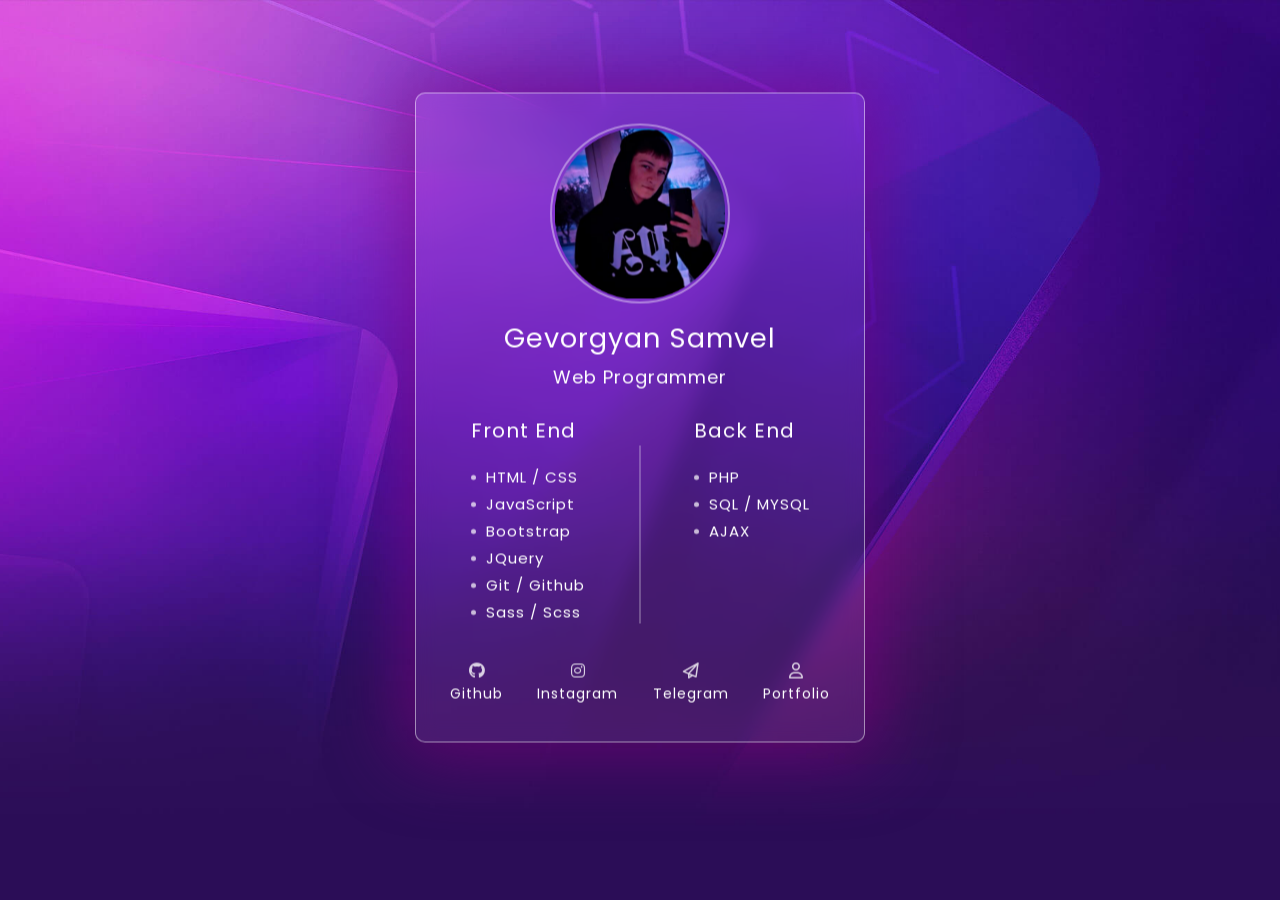
==== commit bff258a4: "Added Official Portfolio Link" ====
--- a/index.html
+++ b/index.html
@@ -60,14 +60,14 @@
                         <p>Telegram</p>
                     </div>
                 </a>
-                <a href="tel:+37493198124">
+                <a href="https://gevorgyansam.rf.gd" target="_blank">
                     <div>
-                        <i class="fa-solid fa-phone"></i>
-                        <p>Phone</p>
+                        <i class="fa-regular fa-user"></i>
+                        <p>Portfolio</p>
                     </div>
                 </a>
             </div>
         </div>
     </div>
 </body>
-</html>+</html>
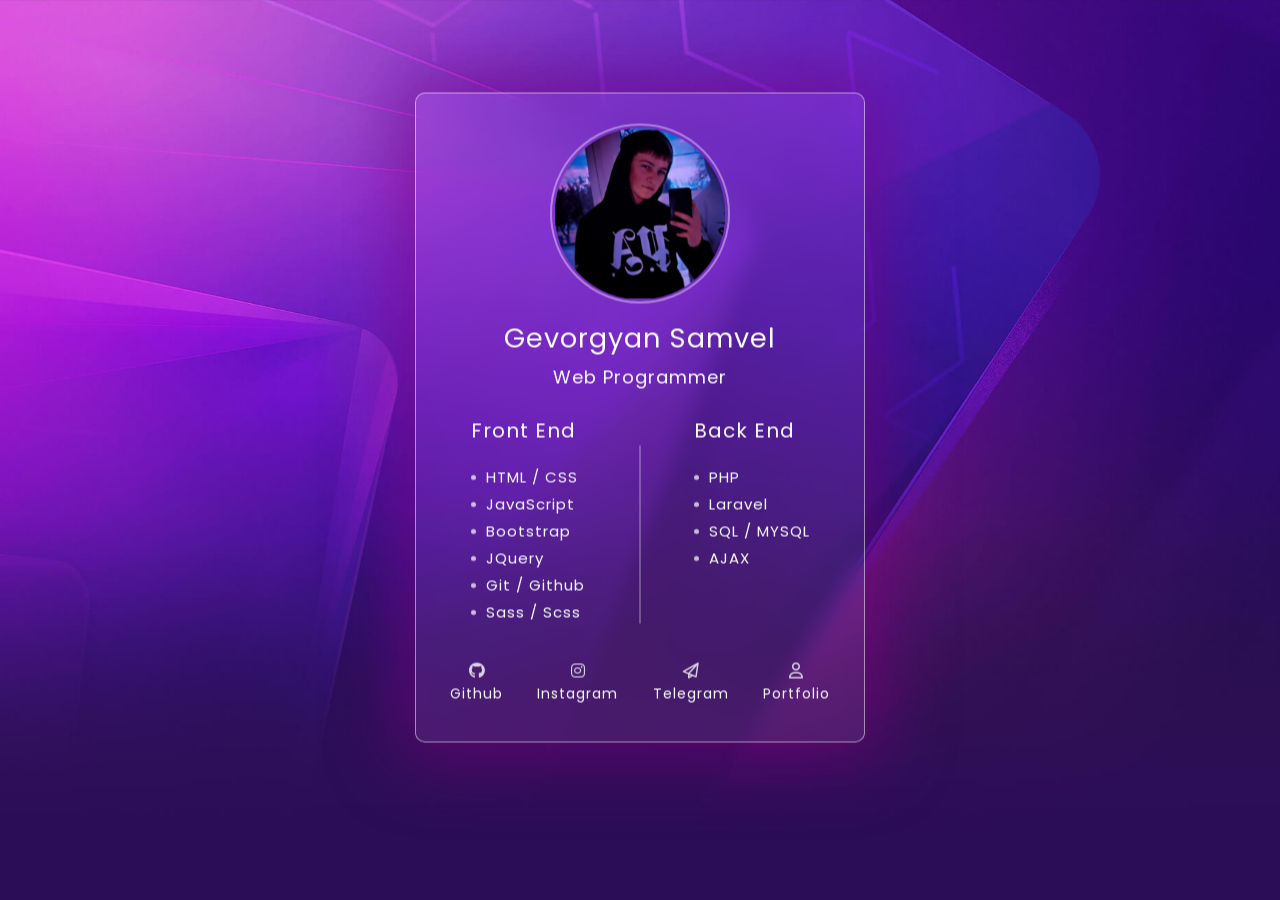
==== commit 49af0d1f: "Update index.html" ====
--- a/index.html
+++ b/index.html
@@ -36,6 +36,7 @@
                     <h4>Back End</h4>
                     <ul>
                         <li>PHP</li>
+                        <li>Laravel</li>
                         <li>SQL / MYSQL</li>
                         <li>AJAX</li>
                     </ul>
